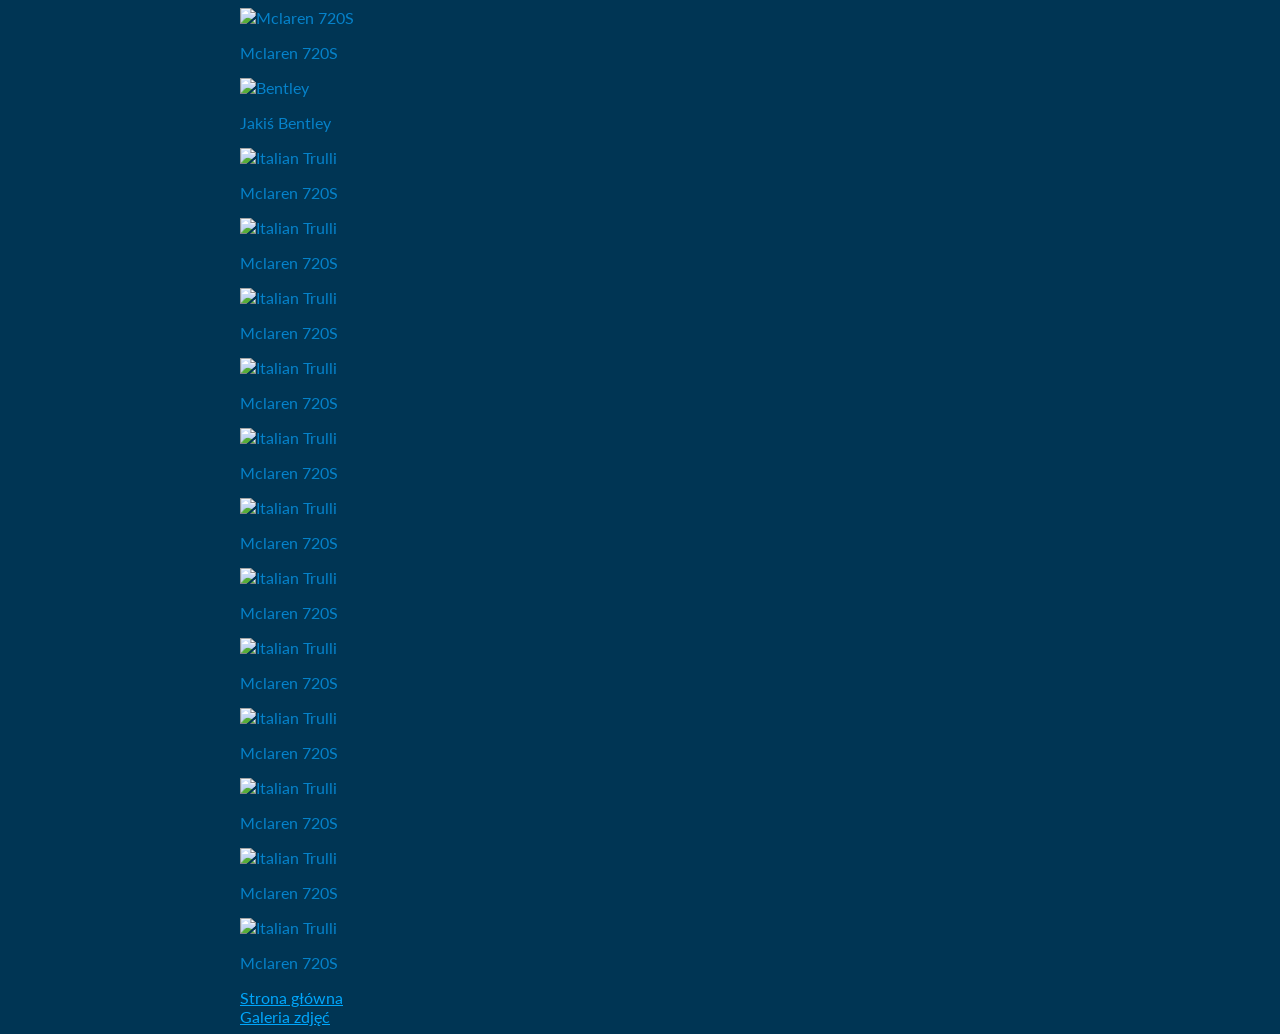
==== gallery.html @ 93f7c966 "Create gallery.html" ====
<!DOCTYPE html>
<html>
  <head>
    <meta charset="utf-8">
    <meta name="viewport" content="width=device-width, initial-scale=1.0">  <!--Ta Linijka odpowiada za odpowiednie skalowanie na telefonach-->
    <link rel="stylesheet" href="style.css">                                <!--Deklaracja pliku ze stylami strony-->
    <link rel="preconnect" href="https://fonts.googleapis.com">   <!--Rozpoczęcie połączenia z serwerami Google w celu pobrania czcionki-->
    <link rel="preconnect" href="https://fonts.gstatic.com" crossorigin>
    <link href="https://fonts.googleapis.com/css2?family=Lato:ital,wght@0,100;0,300;0,400;0,700;0,900;1,100;1,300;1,400;1,700;1,900&display=swap" rel="stylesheet">
    <title>Nasza Strona</title>                                            <!-- Tytuł strony wyświetlany na karcie przeglądarki -->
  </head>

  <body>
    <div class="all">

         <div class="main">
            <img class="pic" src="1.jpg" width="1000" alt="Mclaren 720S">
            <p class="img">Mclaren 720S</p>
            <img class="pic" src="2.jpg" width="1000" alt="Bentley">
            <p class="img">Jakiś Bentley</p>
            <img class="pic" src="3.jpg" width="1000" alt="Italian Trulli">
            <p class="img">Mclaren 720S</p>
            <img class="pic" src="4.jpg" width="1000" alt="Italian Trulli">
            <p class="img">Mclaren 720S</p>
            <img class="pic" src="5.jpg" width="1000" alt="Italian Trulli">
            <p class="img">Mclaren 720S</p>
            <img class="pic" src="6.jpg" width="1000" alt="Italian Trulli">
            <p class="img">Mclaren 720S</p>
            <img class="pic" src="7.jpg" width="1000" alt="Italian Trulli">
            <p class="img">Mclaren 720S</p>
            <img class="pic" src="8.jpg" width="1000" alt="Italian Trulli">
            <p class="img">Mclaren 720S</p>
            <img class="pic" src="9.jpg" width="1000" alt="Italian Trulli">
            <p class="img">Mclaren 720S</p>
            <img class="pic" src="10.jpg" width="1000" alt="Italian Trulli">
            <p class="img">Mclaren 720S</p>
            <img class="pic" src="11.jpg" width="1000" alt="Italian Trulli">
            <p class="img">Mclaren 720S</p>
            <img class="pic" src="12.jpg" width="1000" alt="Italian Trulli">
            <p class="img">Mclaren 720S</p>
            <img class="pic" src="13.jpg" width="1000" alt="Italian Trulli">
            <p class="img">Mclaren 720S</p>
            <img class="pic" src="14.jpg" width="1000" alt="Italian Trulli">
            <p class="img">Mclaren 720S</p>
            

         </div>

        <div class="side">
        <a href="index.html">Strona główna</a>
        <br>
        <a href="gallery.html">Galeria zdjęć</a>
        </div>    


    </div>

  </body>
---- style.css ----
html {
  font-family:              Lato;
  background-color:         #003554;
  color:                    #0582ca;
}

hr.start {
  border:                   2px solid #051923;
}

details
{
    border:                 2px solid #006494;
    border-radius:          10px;
}



div.all {
  width:                    800px;
  margin:                   auto;
}

table.img{
  width:                    800px;
  border:                   2px solid #006494;
  border-radius:            10px;
  height:                   auto;
}

td.pic {
  align-items:              center;
}

td.in, th.in {
  border-bottom: 1px solid #0582ca;
  border-left: 1px solid #0582ca;
}




p {
  color:                    #0582ca;
}

a {
  color:                    #00a6fb;
  text-decoration-style:    solid;
}

u {
  text-decoration-line:     underline;
  text-decoration-style:    wavy;
}

img.pic {
  width:                    290px;
  margin-bottom:            0px;
  margin-top:               0px;
}

h1 {
  margin-bottom:            5px;
}
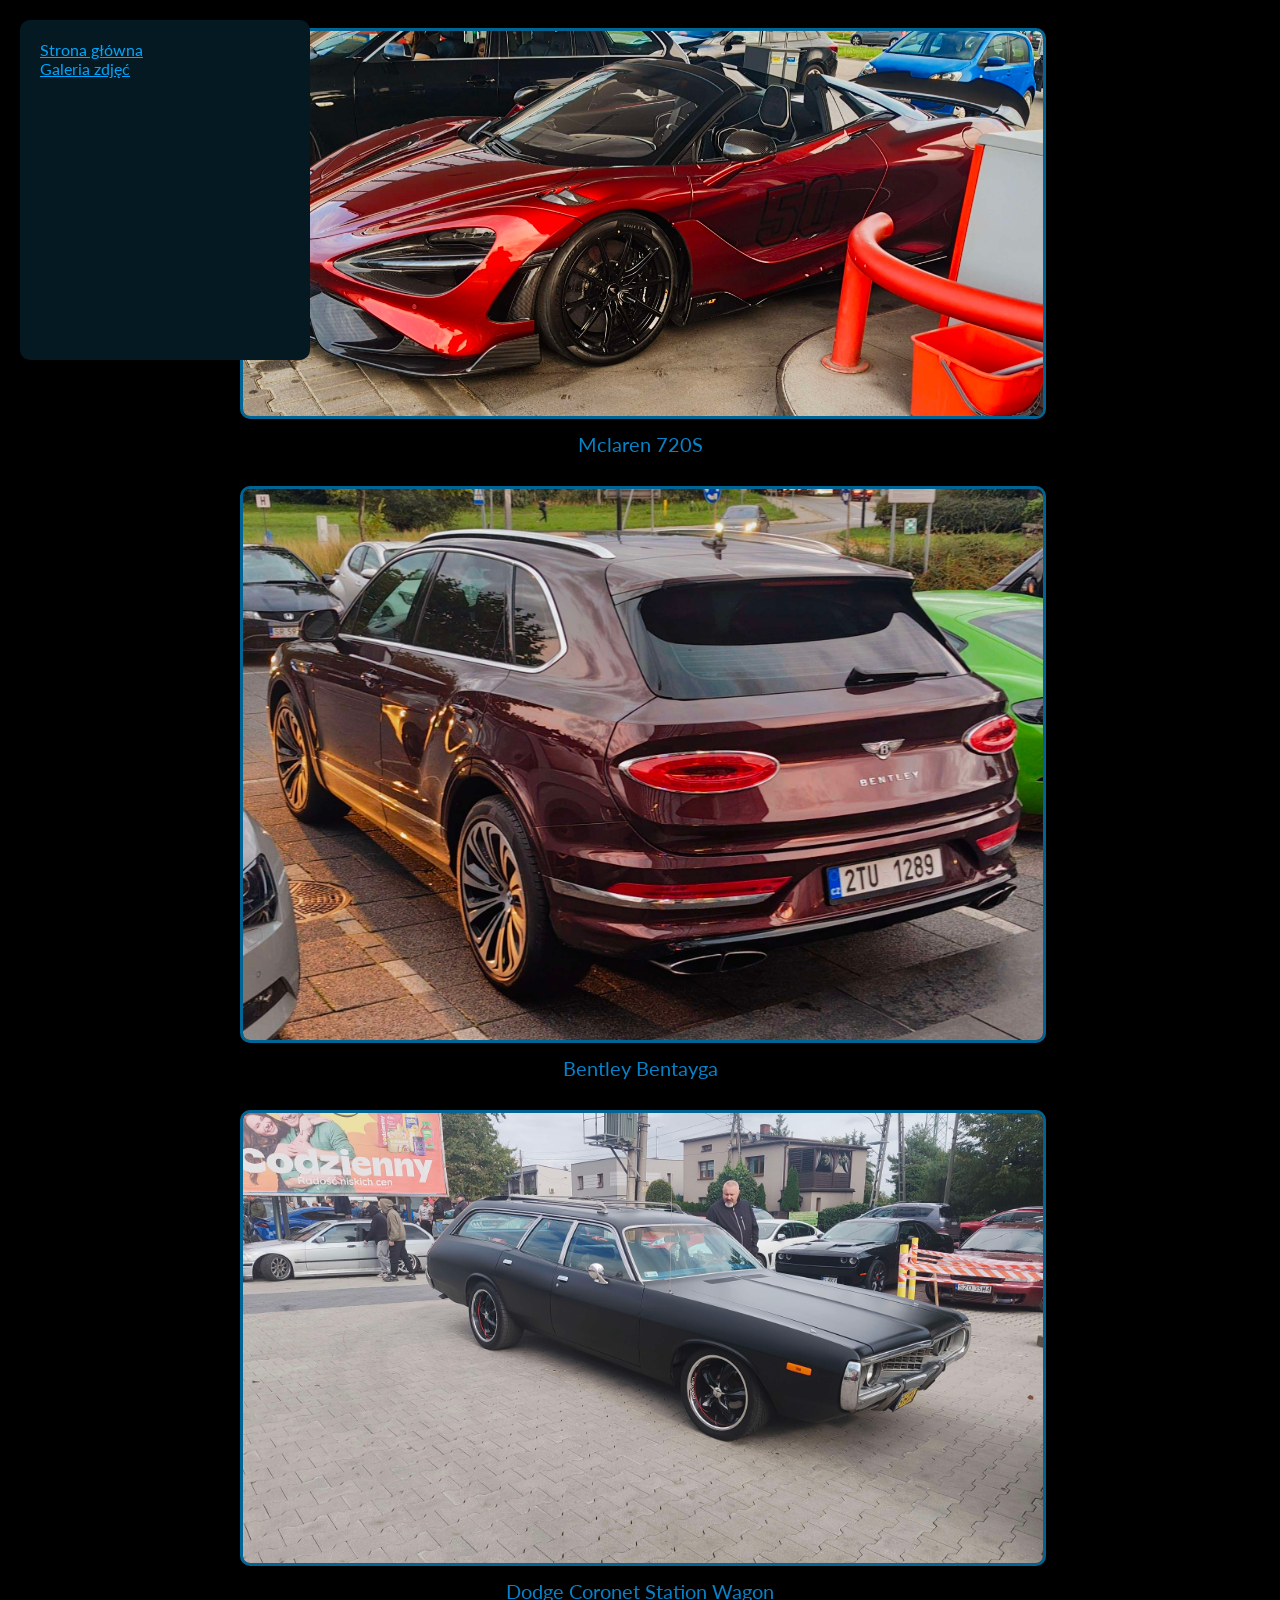
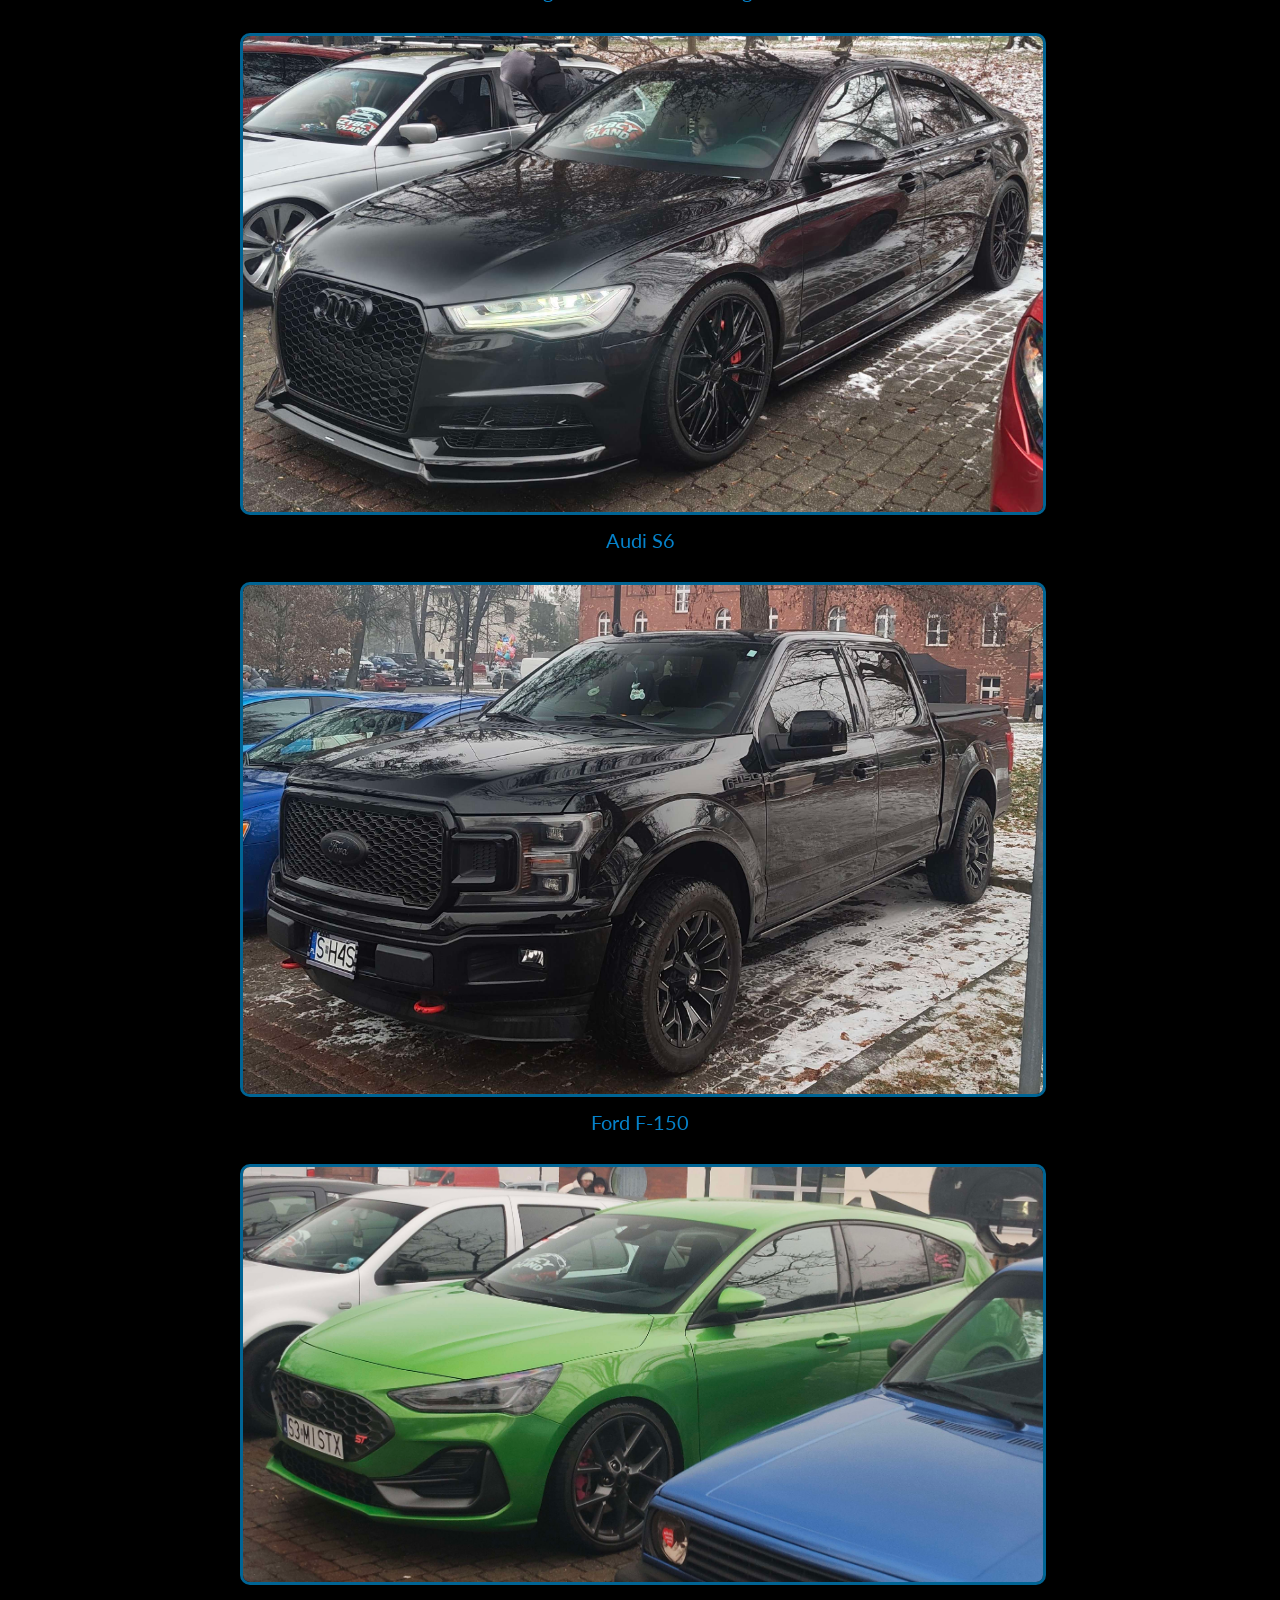
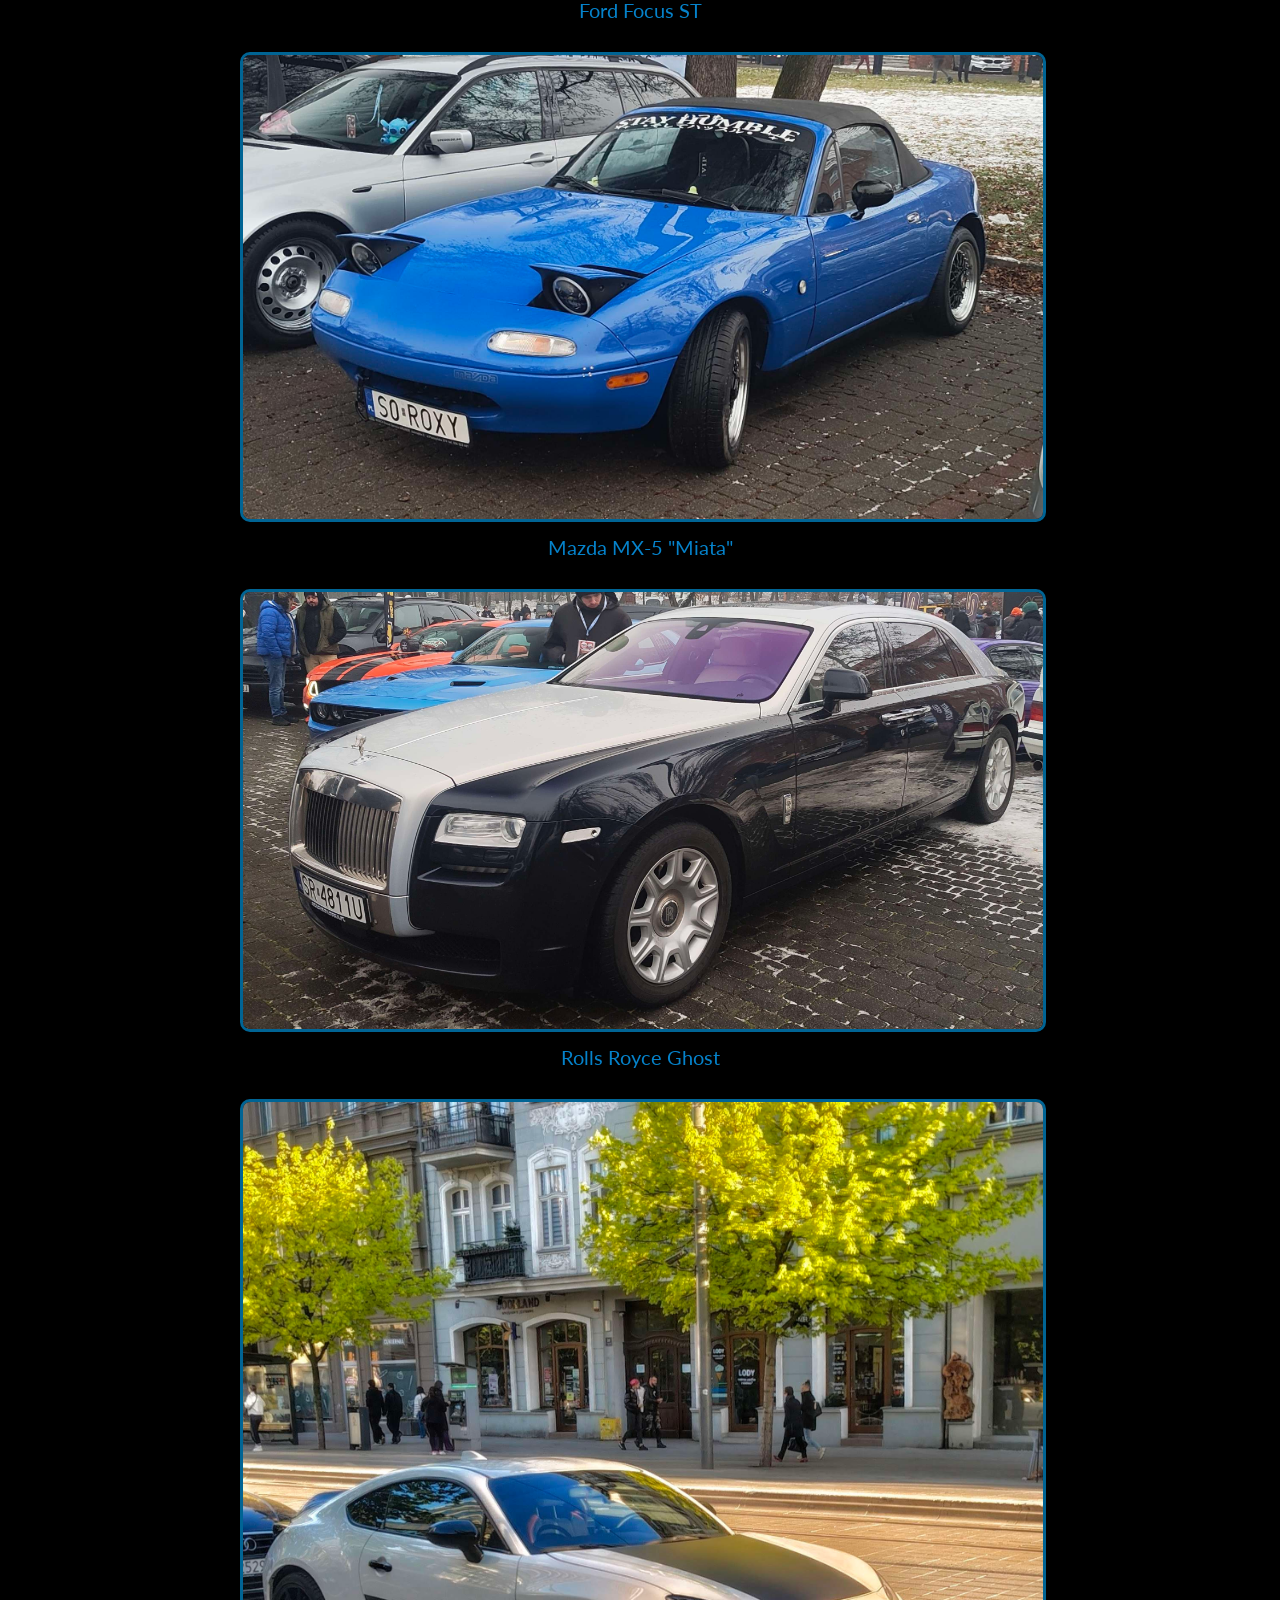
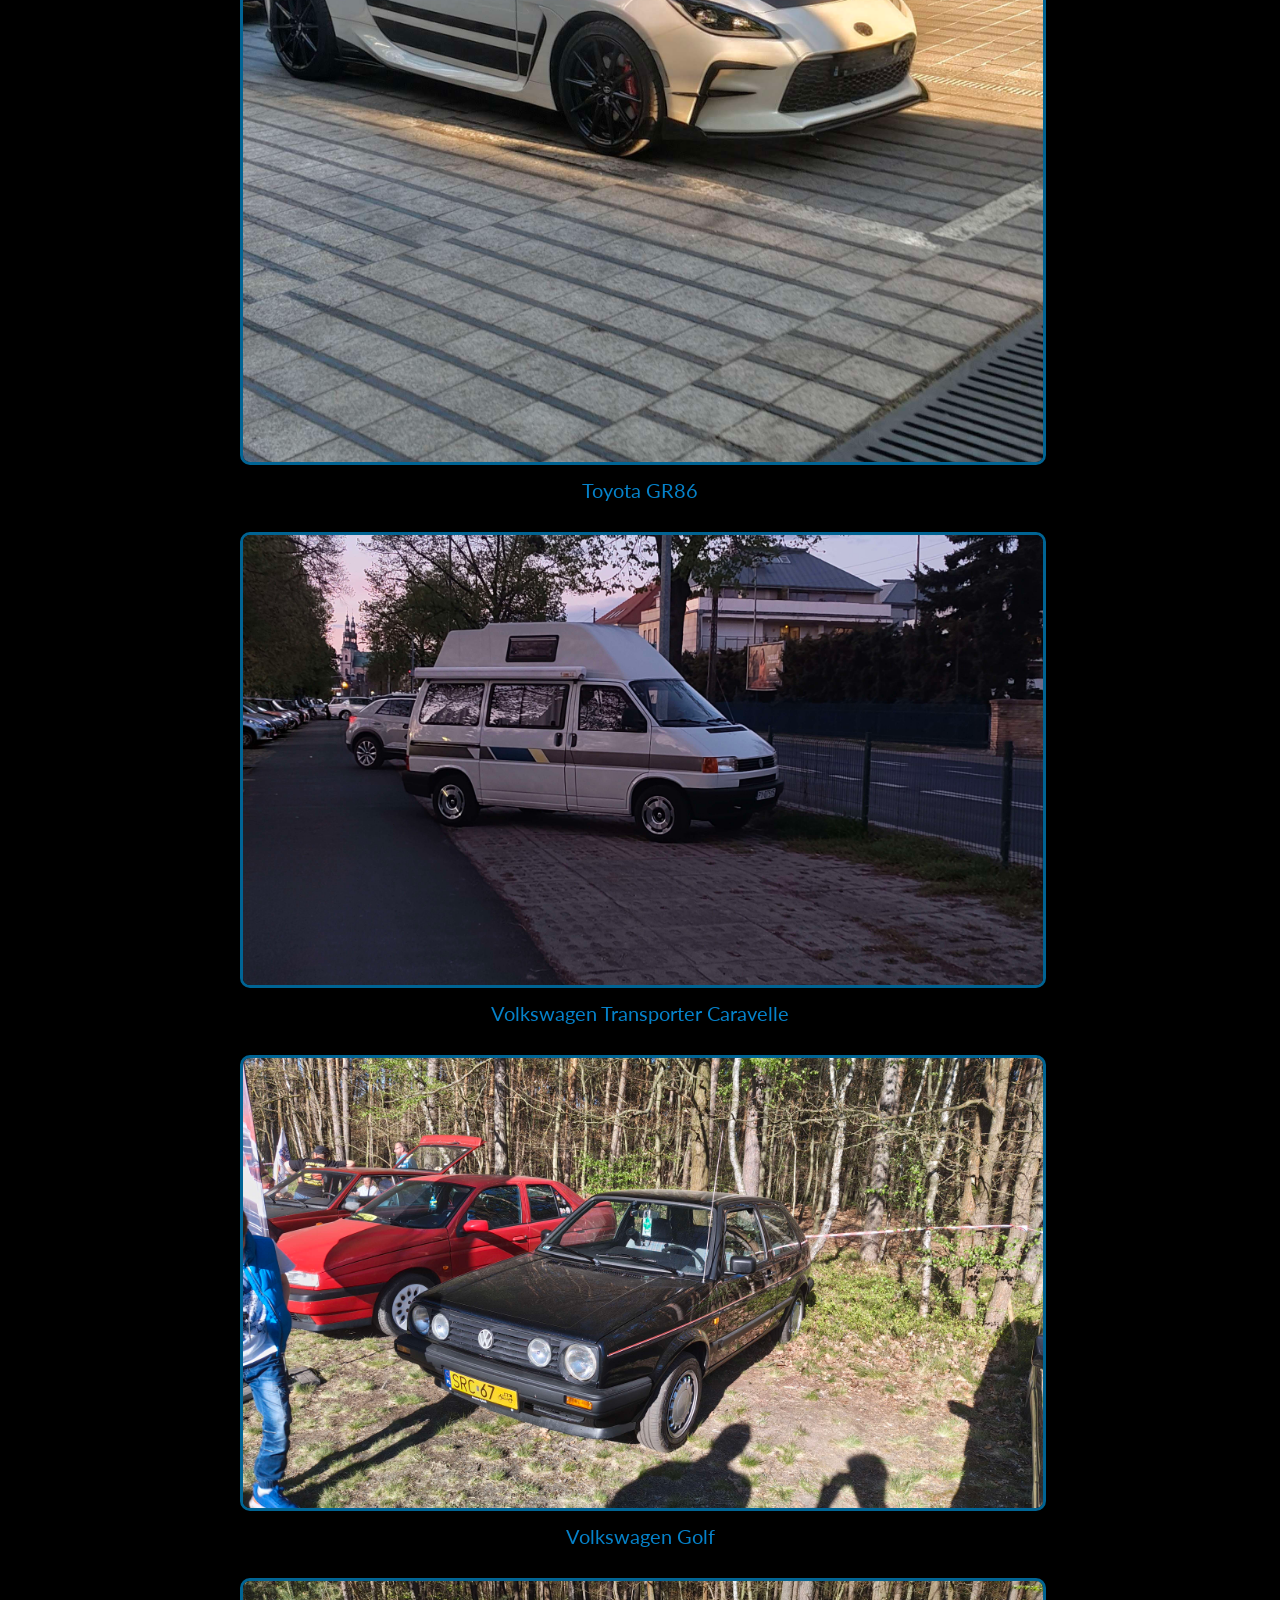
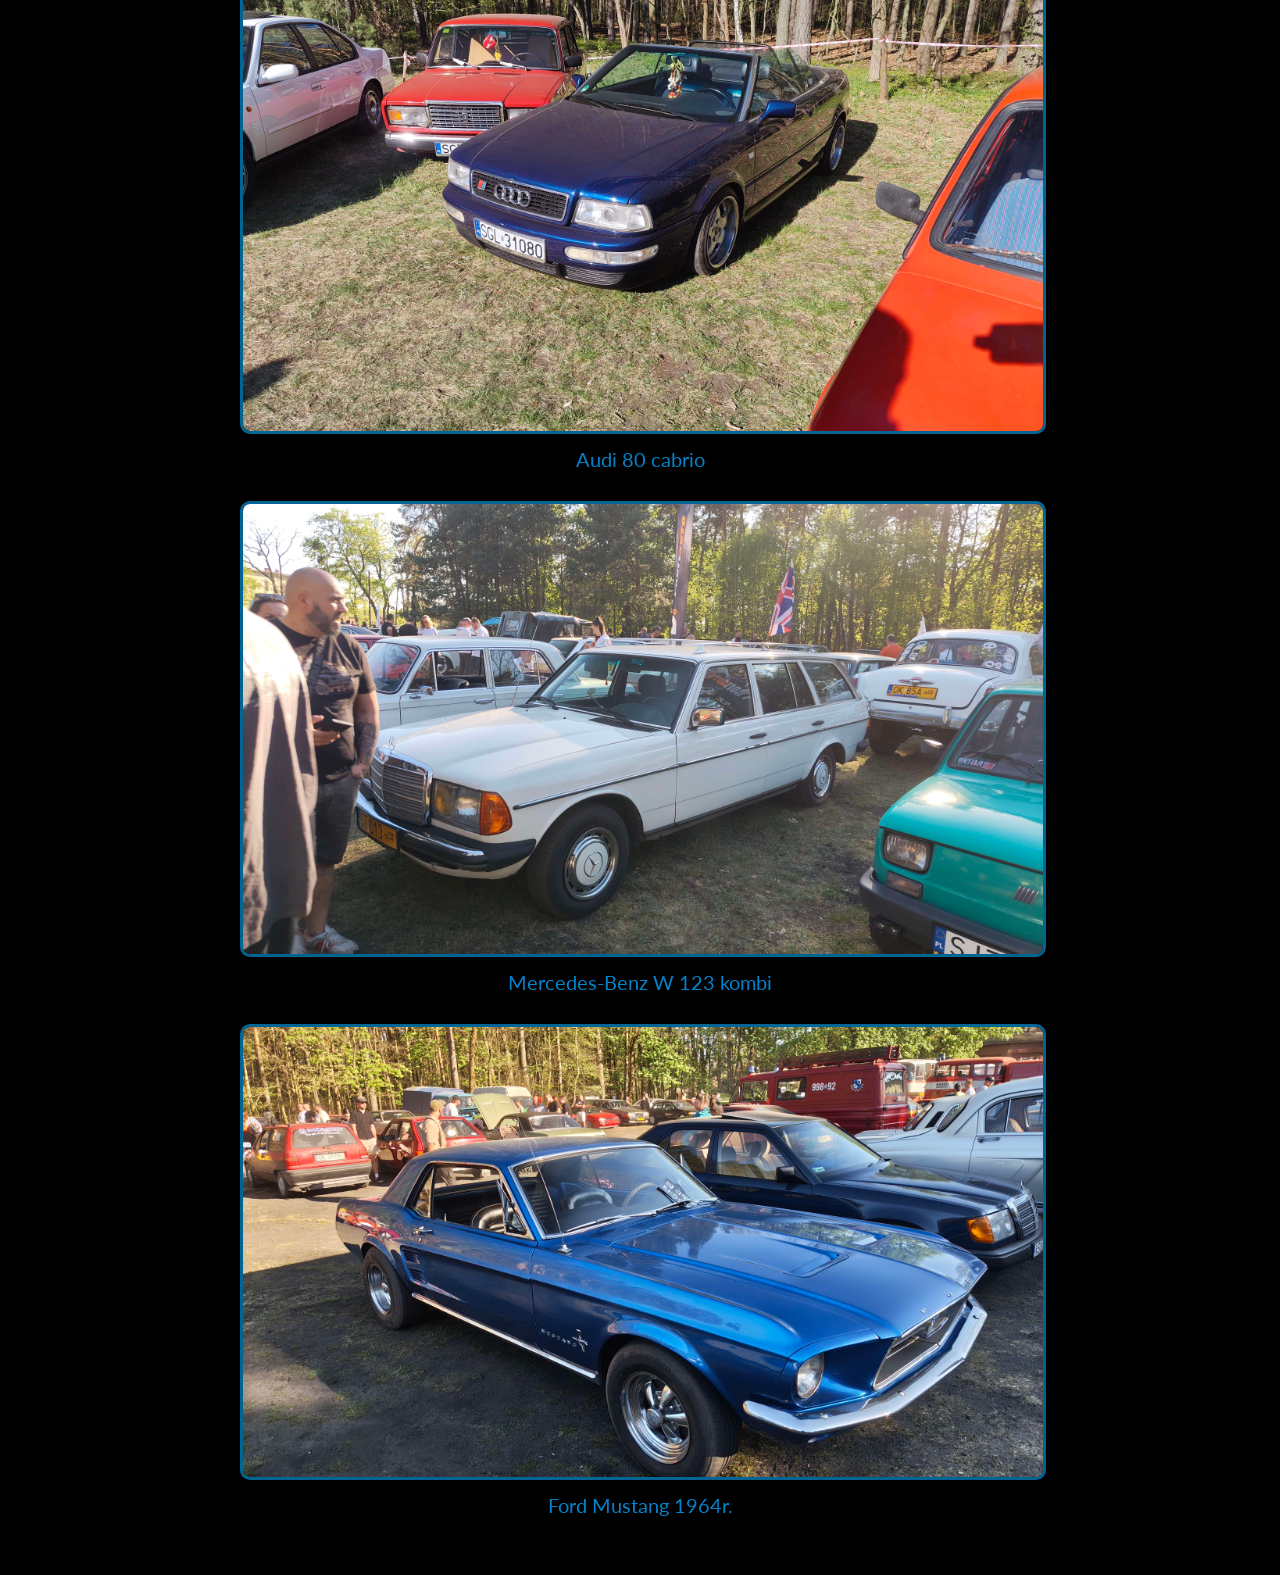
==== commit 2701dc62: "Update gallery.html" ====
--- a/gallery.html
+++ b/gallery.html
@@ -17,31 +17,31 @@
             <img class="pic" src="1.jpg" width="1000" alt="Mclaren 720S">
             <p class="img">Mclaren 720S</p>
             <img class="pic" src="2.jpg" width="1000" alt="Bentley">
-            <p class="img">Jakiś Bentley</p>
+            <p class="img">Bentley Bentayga</p>
             <img class="pic" src="3.jpg" width="1000" alt="Italian Trulli">
-            <p class="img">Mclaren 720S</p>
+            <p class="img">Dodge Coronet Station Wagon</p>
             <img class="pic" src="4.jpg" width="1000" alt="Italian Trulli">
-            <p class="img">Mclaren 720S</p>
+            <p class="img">Audi S6</p>
             <img class="pic" src="5.jpg" width="1000" alt="Italian Trulli">
-            <p class="img">Mclaren 720S</p>
+            <p class="img">Ford F-150</p>
             <img class="pic" src="6.jpg" width="1000" alt="Italian Trulli">
-            <p class="img">Mclaren 720S</p>
+            <p class="img">Ford Focus ST</p>
             <img class="pic" src="7.jpg" width="1000" alt="Italian Trulli">
-            <p class="img">Mclaren 720S</p>
+            <p class="img">Mazda MX-5 "Miata"</p>
             <img class="pic" src="8.jpg" width="1000" alt="Italian Trulli">
-            <p class="img">Mclaren 720S</p>
+            <p class="img">Rolls Royce Ghost</p>
             <img class="pic" src="9.jpg" width="1000" alt="Italian Trulli">
-            <p class="img">Mclaren 720S</p>
+            <p class="img">Toyota GR86</p>
             <img class="pic" src="10.jpg" width="1000" alt="Italian Trulli">
-            <p class="img">Mclaren 720S</p>
+            <p class="img">Volkswagen Transporter Caravelle</p>
             <img class="pic" src="11.jpg" width="1000" alt="Italian Trulli">
-            <p class="img">Mclaren 720S</p>
+            <p class="img">Volkswagen Golf</p>
             <img class="pic" src="12.jpg" width="1000" alt="Italian Trulli">
-            <p class="img">Mclaren 720S</p>
+            <p class="img">Audi 80 cabrio</p>
             <img class="pic" src="13.jpg" width="1000" alt="Italian Trulli">
-            <p class="img">Mclaren 720S</p>
+            <p class="img">Mercedes-Benz W 123 kombi</p>
             <img class="pic" src="14.jpg" width="1000" alt="Italian Trulli">
-            <p class="img">Mclaren 720S</p>
+            <p class="img">Ford Mustang 1964r.</p>
             
 
          </div>
--- a/style.css
+++ b/style.css
@@ -1,6 +1,6 @@
 html {
   font-family:              Lato;
-  background-color:         #003554;
+  background-color:         #000000;
   color:                    #0582ca;
 }
 
@@ -14,11 +14,31 @@
     border-radius:          10px;
 }
 
+div.all {
+    display: flex;
+    justify-content: center;
+    align-items: flex-start;
+    gap: 10px;
+    padding: px;
+}
 
+div.main{
+    width: 800px;
+    margin:  auto;
+    background: #000000;
+    padding: 20px;
+}
 
-div.all {
-  width:                    800px;
-  margin:                   auto;
+div.side{
+    position: fixed;
+    top: 20px;
+    left: 20px;
+    border-radius: 10px;
+    width: 250px;
+    background: #051923;
+    color: white;
+    padding: 20px;
+    min-height: 300px;
 }
 
 table.img{
@@ -42,6 +62,14 @@
 
 p {
   color:                    #0582ca;
+  
+}
+p.img {
+  color:                    #0582ca;
+  margin-top: 0px;
+  margin-bottom: 30px;
+  text-align: center;
+  font-size: 20px;
 }
 
 a {
@@ -55,8 +83,10 @@
 }
 
 img.pic {
-  width:                    290px;
-  margin-bottom:            0px;
+  border-radius: 10px;
+  border: solid 3px #006494;
+  width:                    800px;
+  margin-bottom:            10px;
   margin-top:               0px;
 }
 
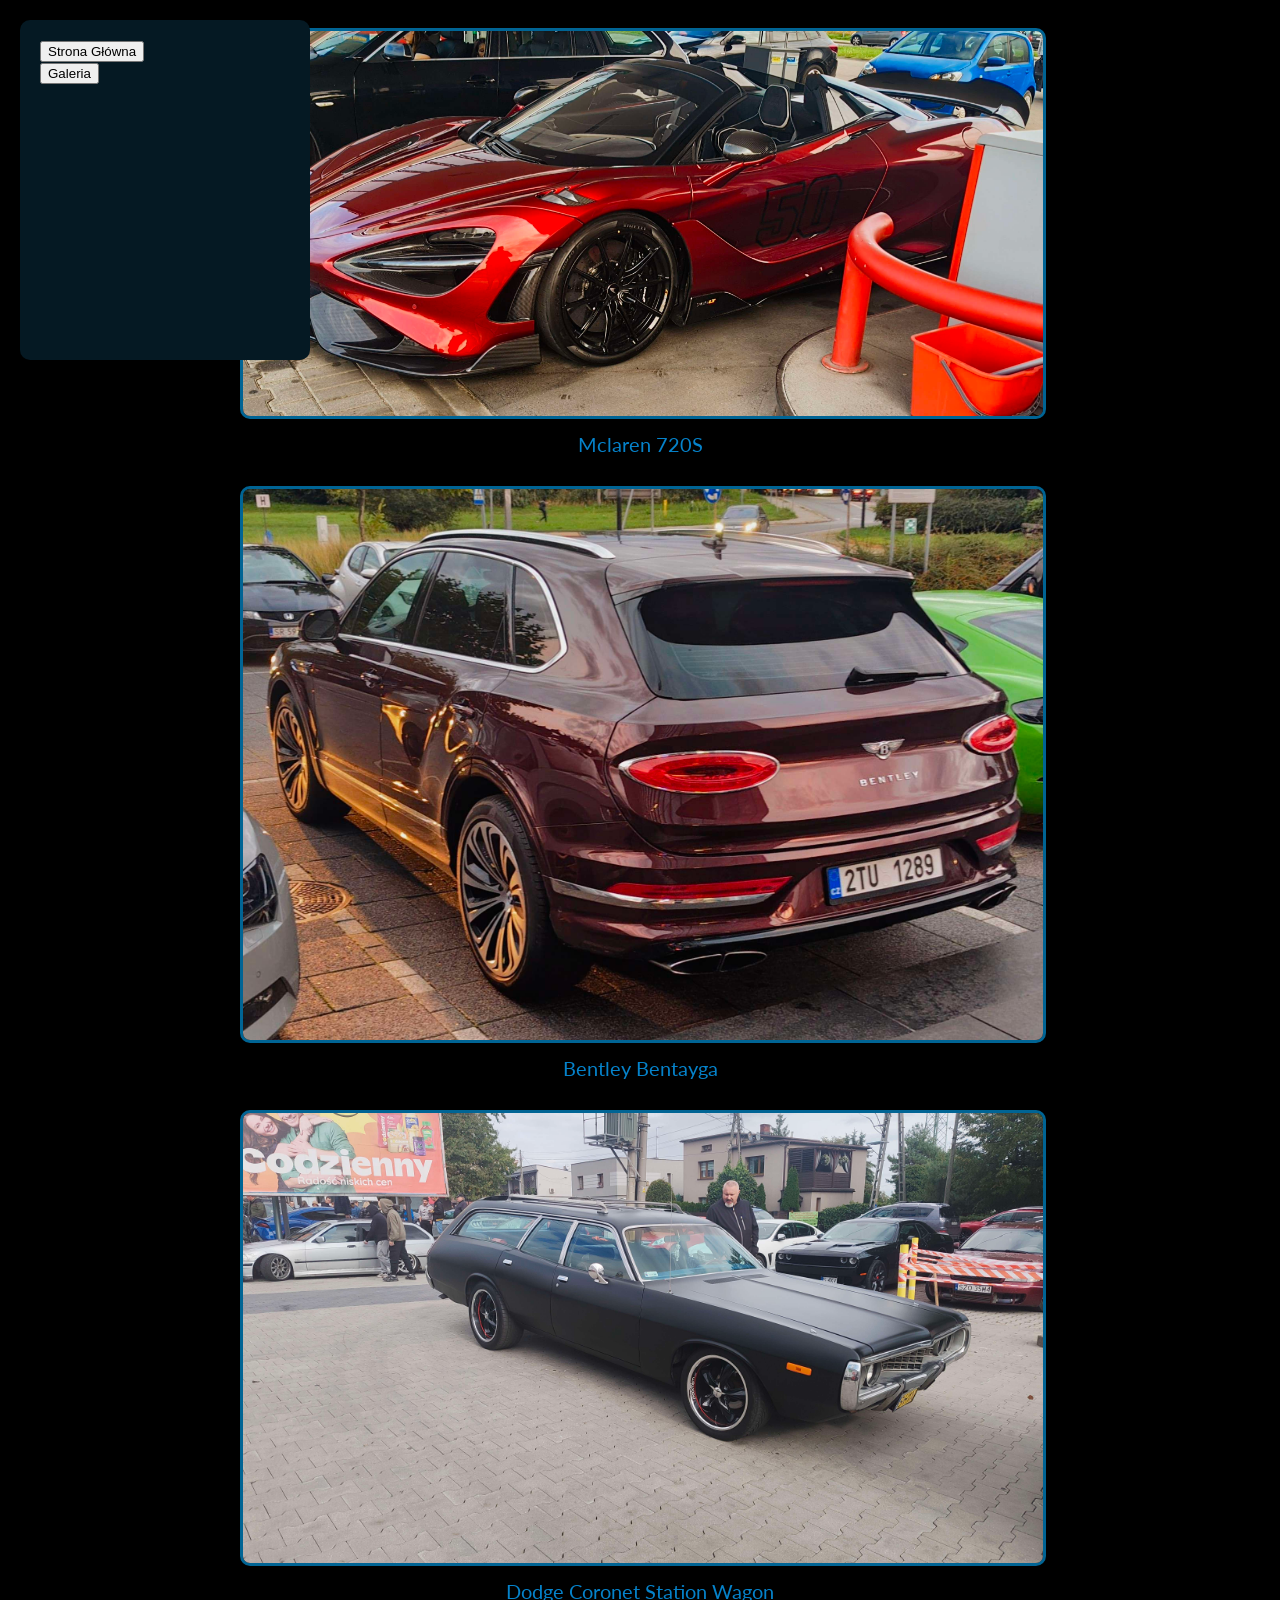
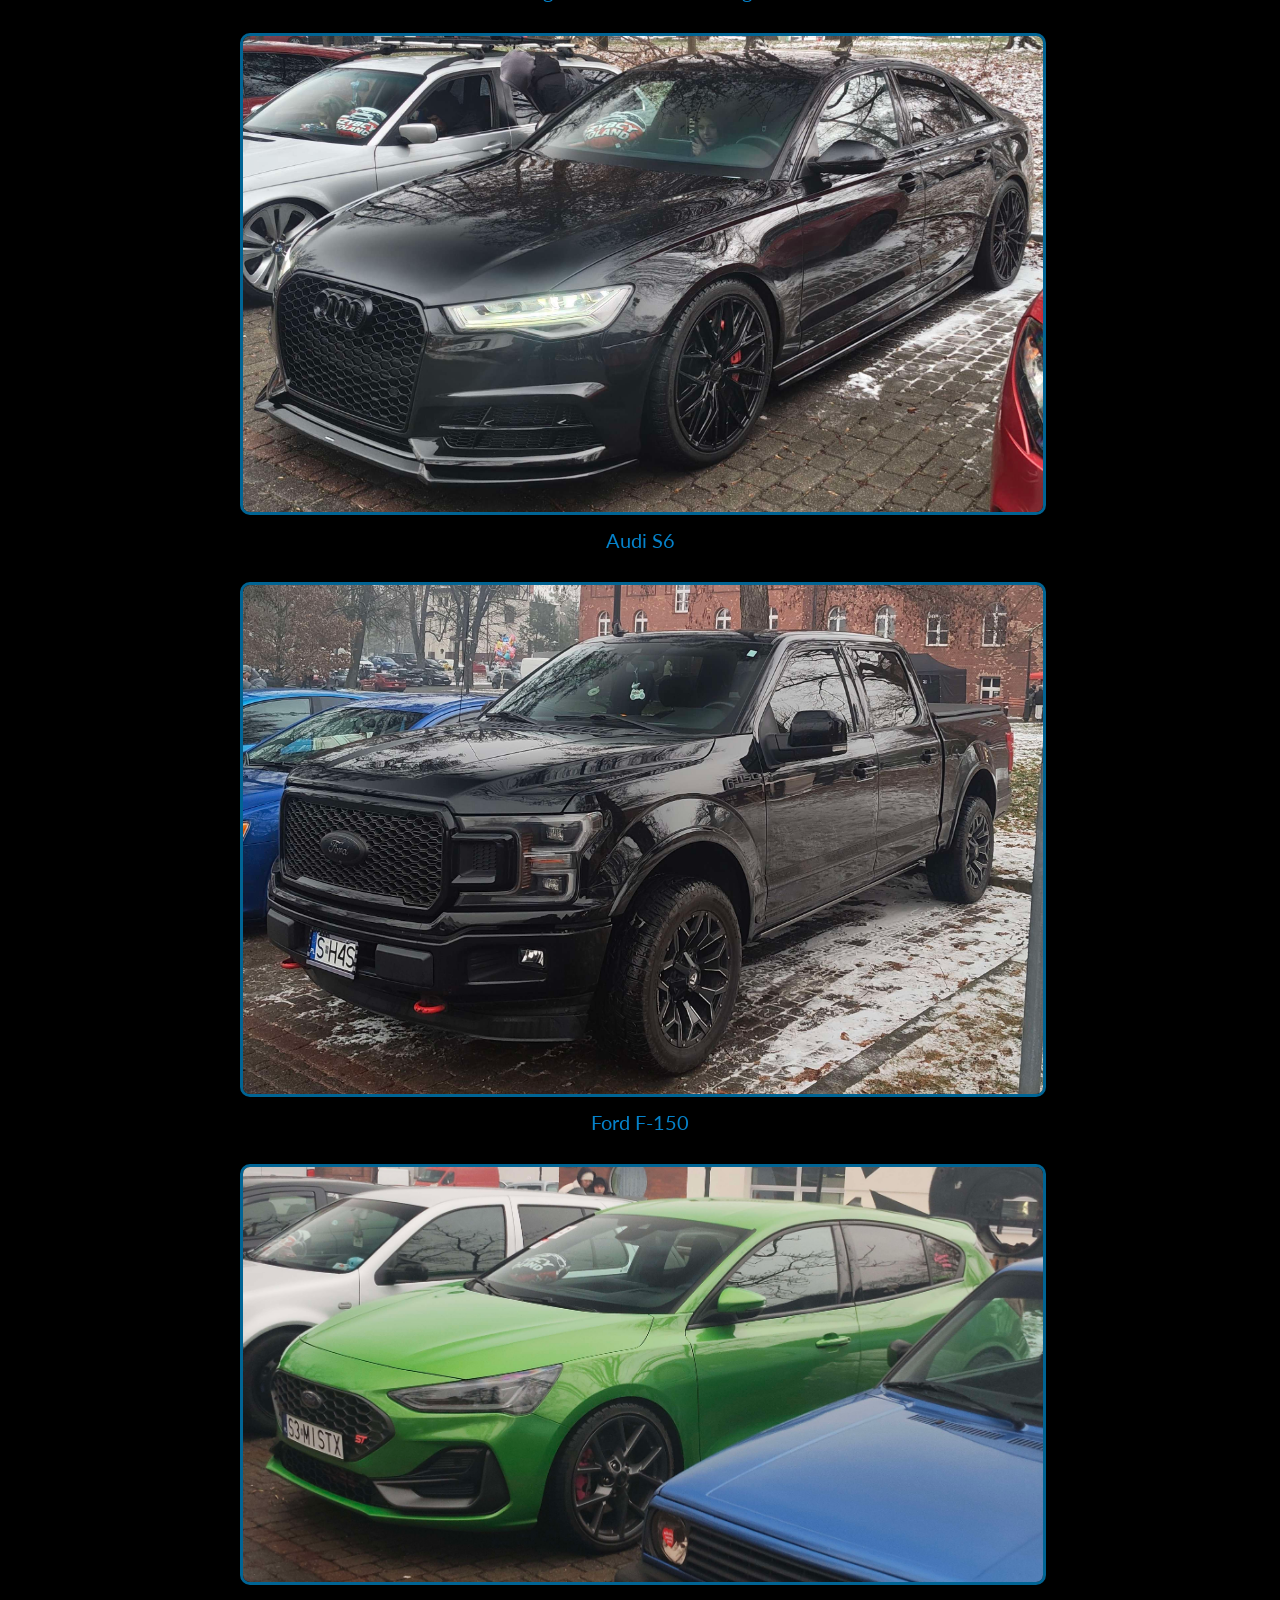
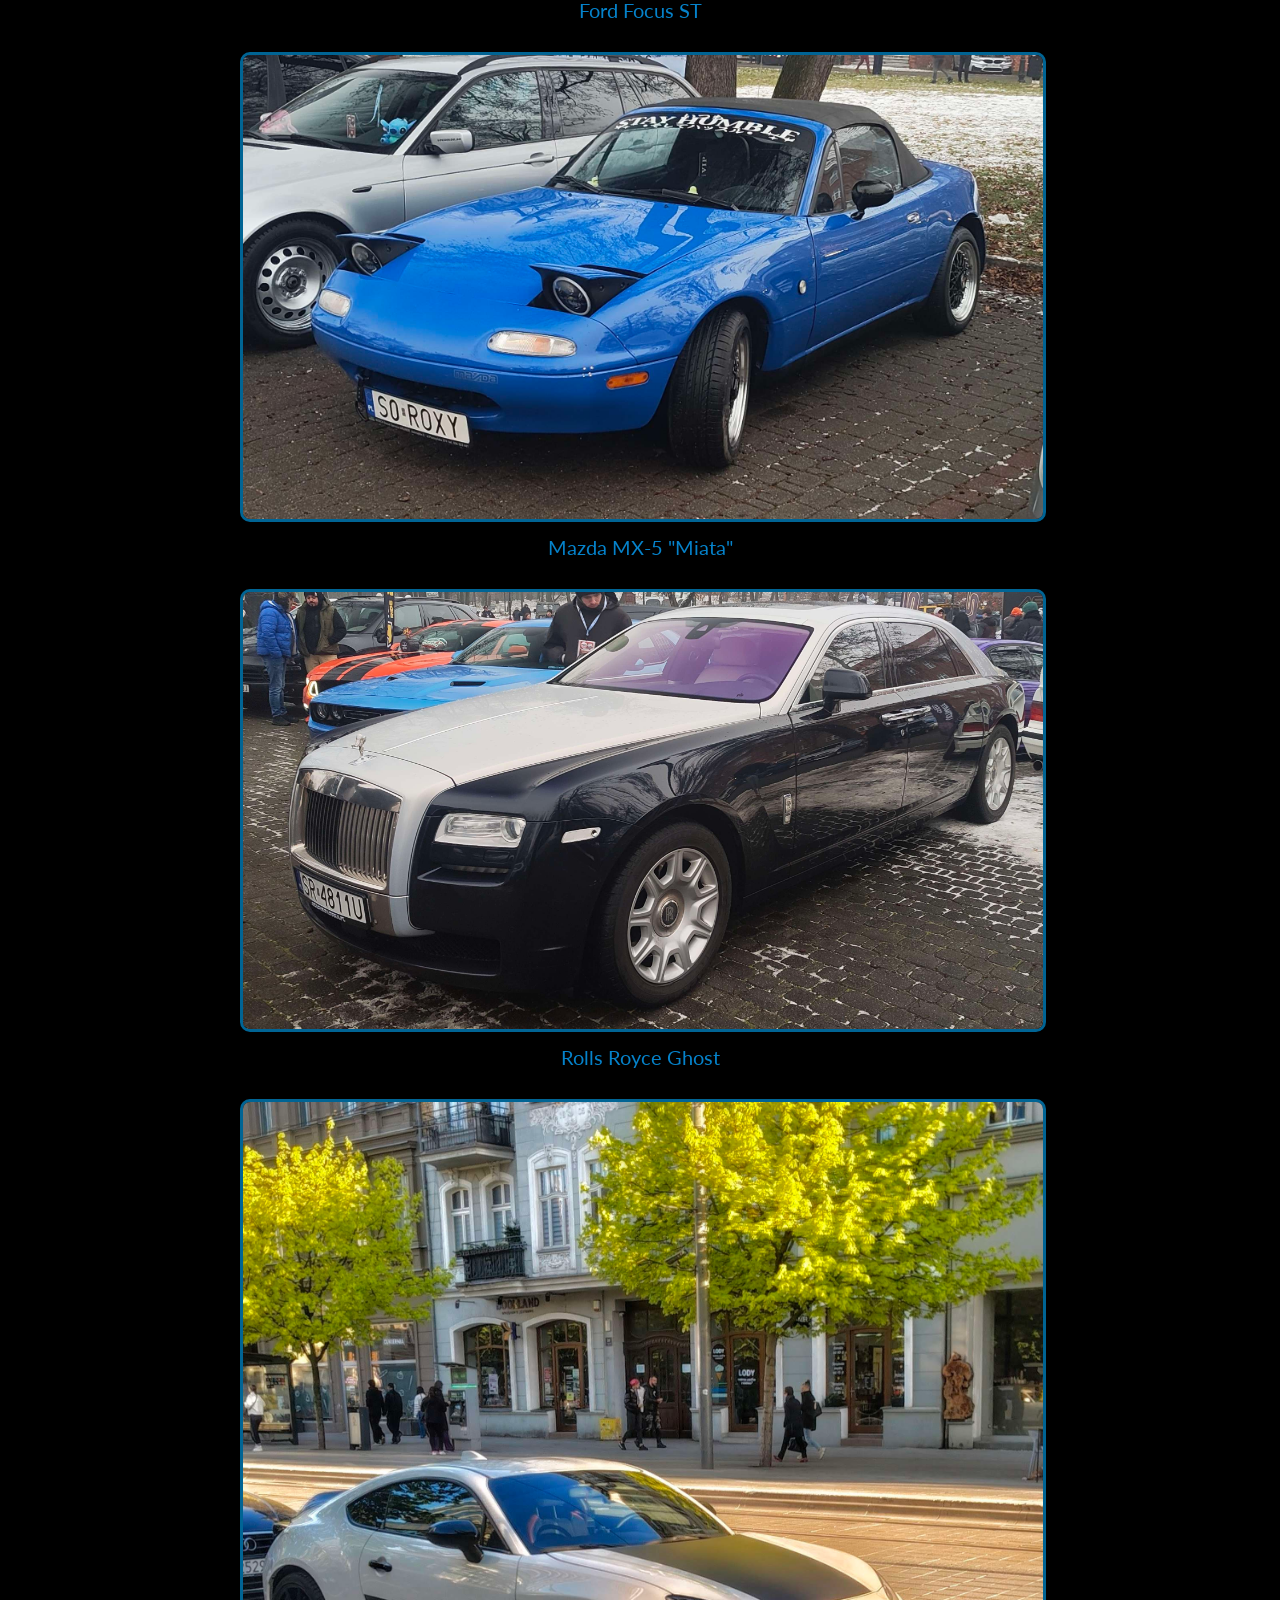
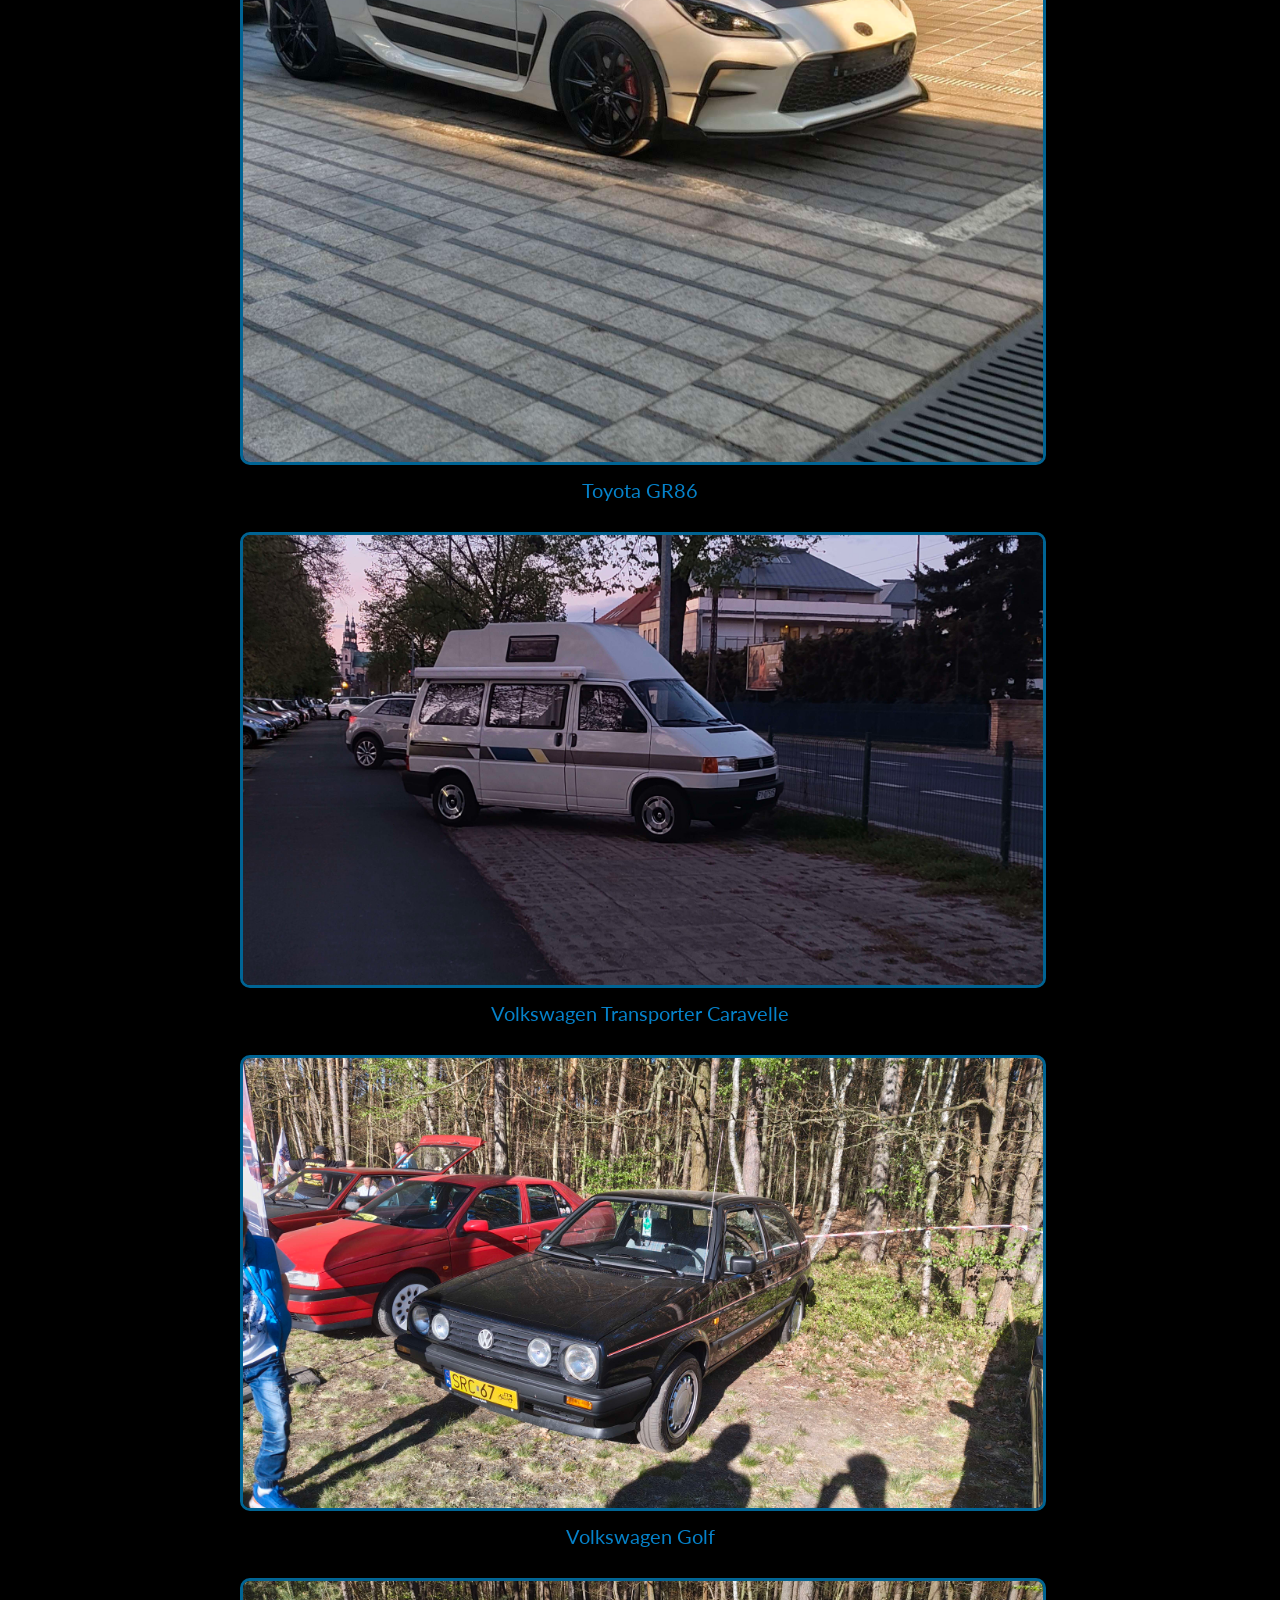
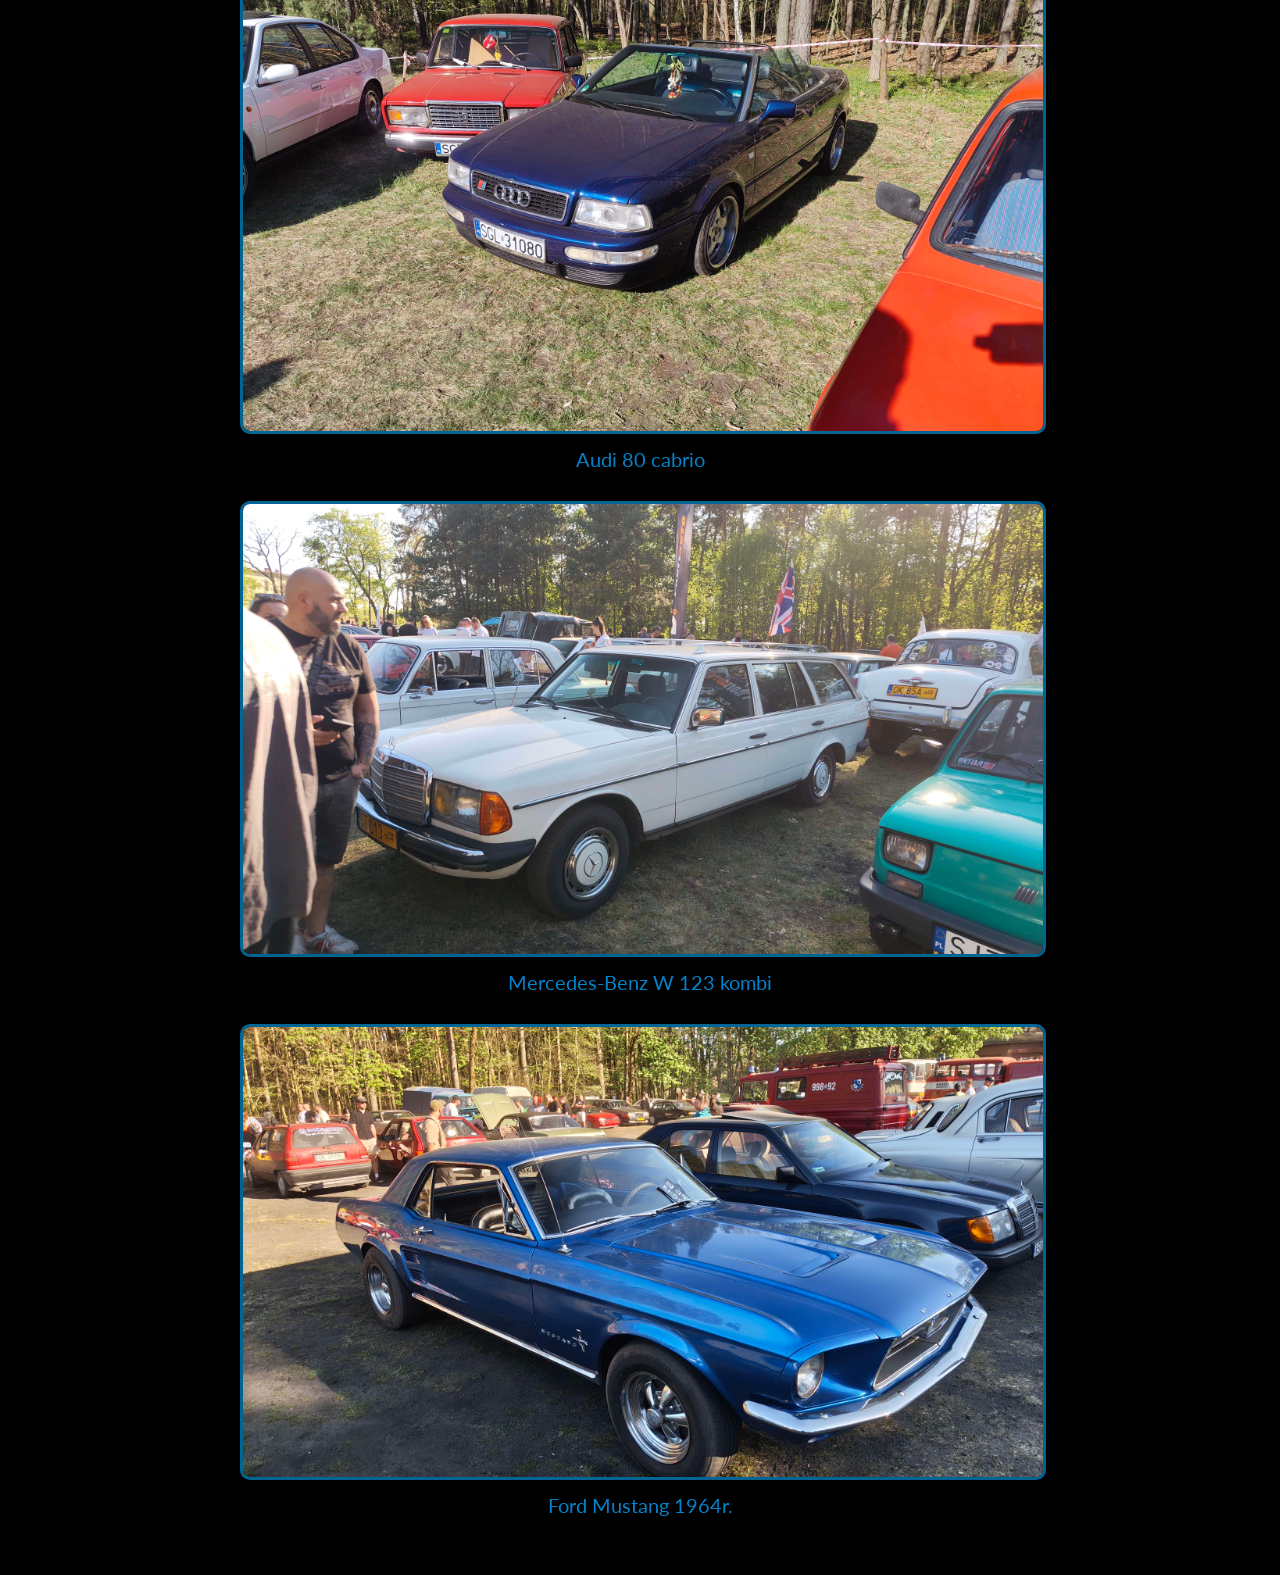
==== commit 97e8a619: "Version 2.0" ====
--- a/gallery.html
+++ b/gallery.html
@@ -1,56 +1,61 @@
 <!DOCTYPE html>
 <html>
   <head>
-    <meta charset="utf-8">
-    <meta name="viewport" content="width=device-width, initial-scale=1.0">  <!--Ta Linijka odpowiada za odpowiednie skalowanie na telefonach-->
+    <meta charset="utf-8">                                                  <!--deklaracja w jakim kodowaniu ma czytać przeglądarka-->
     <link rel="stylesheet" href="style.css">                                <!--Deklaracja pliku ze stylami strony-->
     <link rel="preconnect" href="https://fonts.googleapis.com">   <!--Rozpoczęcie połączenia z serwerami Google w celu pobrania czcionki-->
     <link rel="preconnect" href="https://fonts.gstatic.com" crossorigin>
-    <link href="https://fonts.googleapis.com/css2?family=Lato:ital,wght@0,100;0,300;0,400;0,700;0,900;1,100;1,300;1,400;1,700;1,900&display=swap" rel="stylesheet">
+    <link href="https://fonts.googleapis.com/css2?family=Lato:ital,wght@0,100;0,300;0,400;0,700;0,900;1,100;1,300;1,400;1,700;1,900&display=swap" 
+    rel="stylesheet">                                                      <!--link do czcionki zastosowanej na stronie-->
     <title>Nasza Strona</title>                                            <!-- Tytuł strony wyświetlany na karcie przeglądarki -->
   </head>
 
   <body>
-    <div class="all">
+    <div class="all">                                                                                 <!--Wywołanie Stylu z Pliku .css-->
 
-         <div class="main">
-            <img class="pic" src="1.jpg" width="1000" alt="Mclaren 720S">
+         <div class="main">                                                                           <!--Wywołanie Stylu z Pliku .css-->
+            <img class="pic" src="1.jpg" alt="Mclaren 720S">
             <p class="img">Mclaren 720S</p>
-            <img class="pic" src="2.jpg" width="1000" alt="Bentley">
+            <img class="pic" src="2.jpg" alt="Bentley Bentayga">
             <p class="img">Bentley Bentayga</p>
-            <img class="pic" src="3.jpg" width="1000" alt="Italian Trulli">
+            <img class="pic" src="3.jpg" alt="Dodge Coronet Station Wagon">
             <p class="img">Dodge Coronet Station Wagon</p>
-            <img class="pic" src="4.jpg" width="1000" alt="Italian Trulli">
+            <img class="pic" src="4.jpg" alt="Audi S6">
             <p class="img">Audi S6</p>
-            <img class="pic" src="5.jpg" width="1000" alt="Italian Trulli">
+            <img class="pic" src="5.jpg" w alt="Ford F-150">
             <p class="img">Ford F-150</p>
-            <img class="pic" src="6.jpg" width="1000" alt="Italian Trulli">
+            <img class="pic" src="6.jpg" alt="Ford Focus ST">
             <p class="img">Ford Focus ST</p>
-            <img class="pic" src="7.jpg" width="1000" alt="Italian Trulli">
+            <img class="pic" src="7.jpg" alt="Mazda MX-5">
             <p class="img">Mazda MX-5 "Miata"</p>
-            <img class="pic" src="8.jpg" width="1000" alt="Italian Trulli">
+            <img class="pic" src="8.jpg" alt="Rolls Royce Ghost">
             <p class="img">Rolls Royce Ghost</p>
-            <img class="pic" src="9.jpg" width="1000" alt="Italian Trulli">
+            <img class="pic" src="9.jpg" alt="Toyota GR86">
             <p class="img">Toyota GR86</p>
-            <img class="pic" src="10.jpg" width="1000" alt="Italian Trulli">
+            <img class="pic" src="10.jpg" alt="Volkswagen Transporter Caravelle">
             <p class="img">Volkswagen Transporter Caravelle</p>
-            <img class="pic" src="11.jpg" width="1000" alt="Italian Trulli">
+            <img class="pic" src="11.jpg" alt="Volkswagen Golf">
             <p class="img">Volkswagen Golf</p>
-            <img class="pic" src="12.jpg" width="1000" alt="Italian Trulli">
+            <img class="pic" src="12.jpg" alt="Audi 80 cabrio">
             <p class="img">Audi 80 cabrio</p>
-            <img class="pic" src="13.jpg" width="1000" alt="Italian Trulli">
+            <img class="pic" src="13.jpg" alt="Mercedes-Benz W 123 kombi">
             <p class="img">Mercedes-Benz W 123 kombi</p>
-            <img class="pic" src="14.jpg" width="1000" alt="Italian Trulli">
+            <img class="pic" src="14.jpg" alt="Ford Mustang 1964r.">
             <p class="img">Ford Mustang 1964r.</p>
             
 
          </div>
 
-        <div class="side">
-        <a href="index.html">Strona główna</a>
-        <br>
-        <a href="gallery.html">Galeria zdjęć</a>
-        </div>    
+        <div class="side">                                                                            <!--Wywołanie Stylu z Pliku .css-->
+    <a href="index.html">
+    <button class="button">Strona Główna</button>                                                     <!--Przycisk z prawej strony-->
+    </a>
+    <br>
+    <a href="gallery.html">
+      <button class="button">Galeria</button>                                                         <!--Przycisk z prawej strony-->
+    </a>
+   </div>
+        
 
 
     </div>
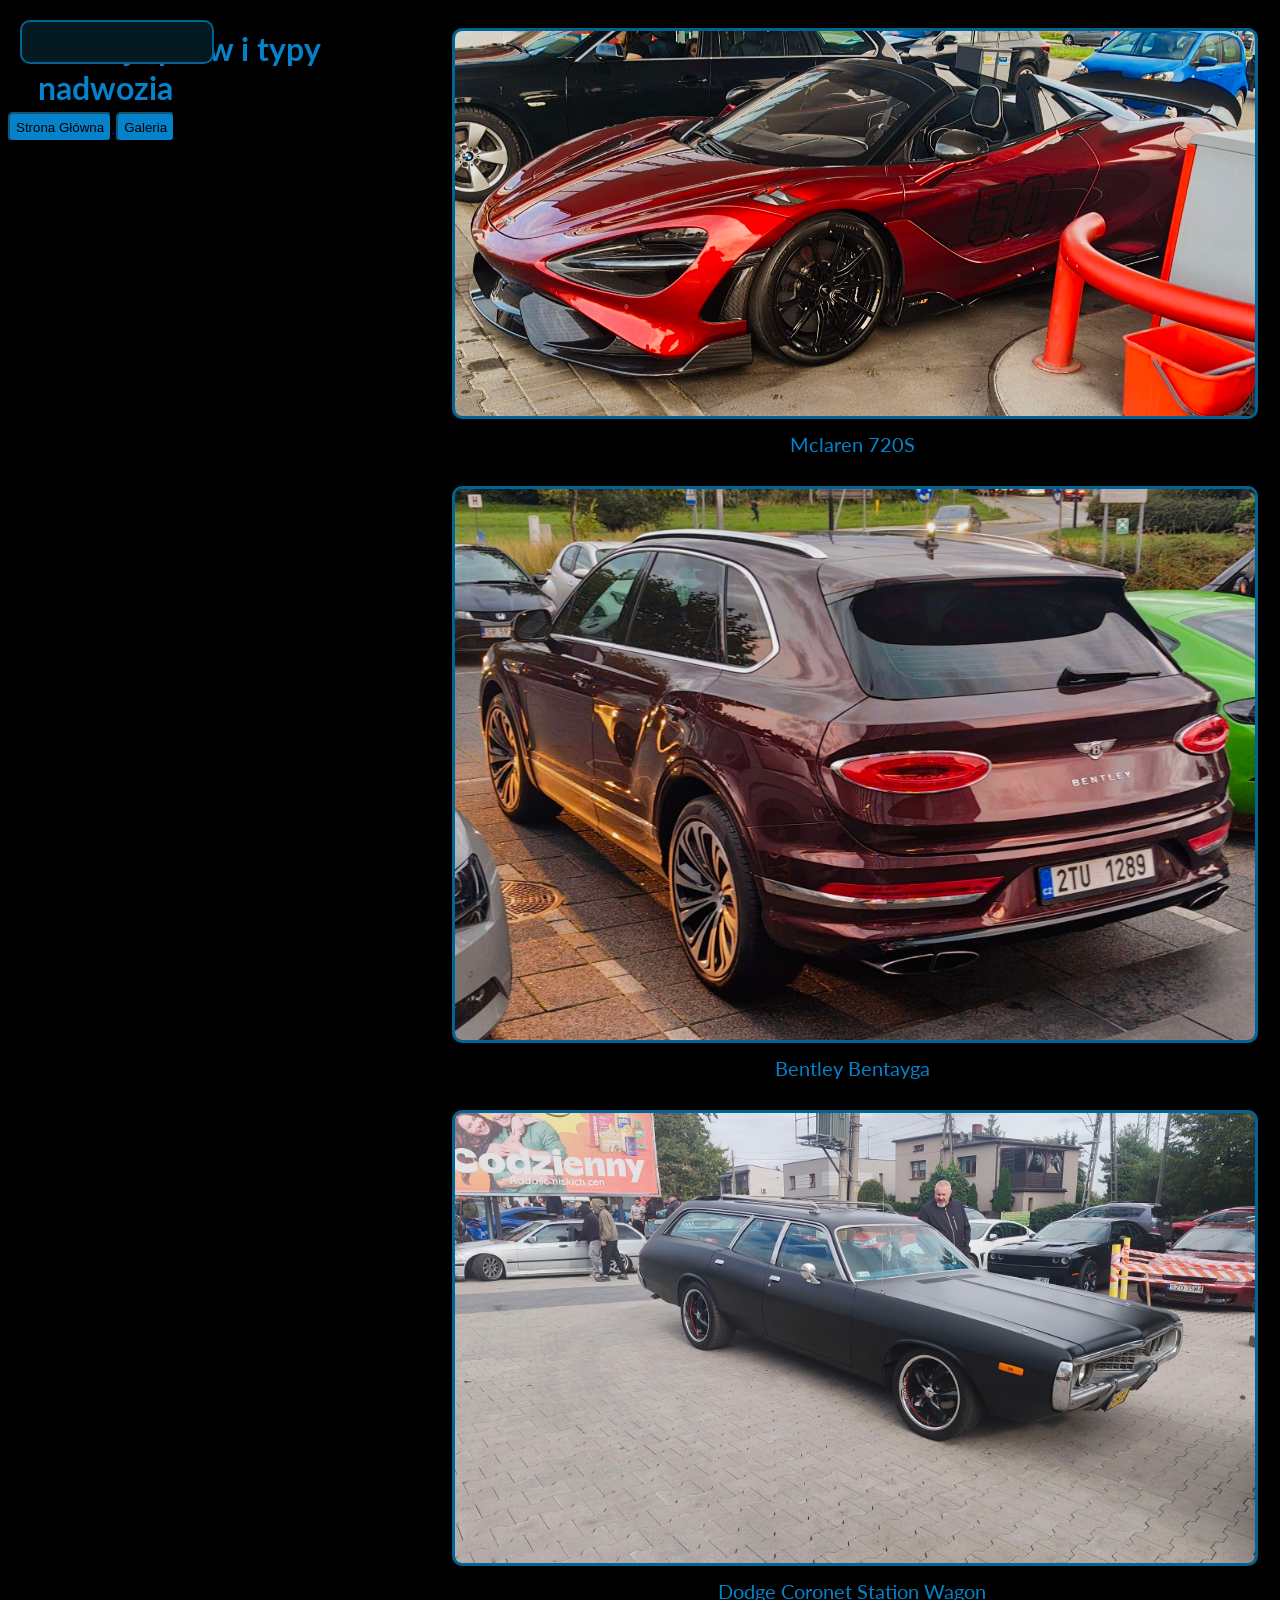
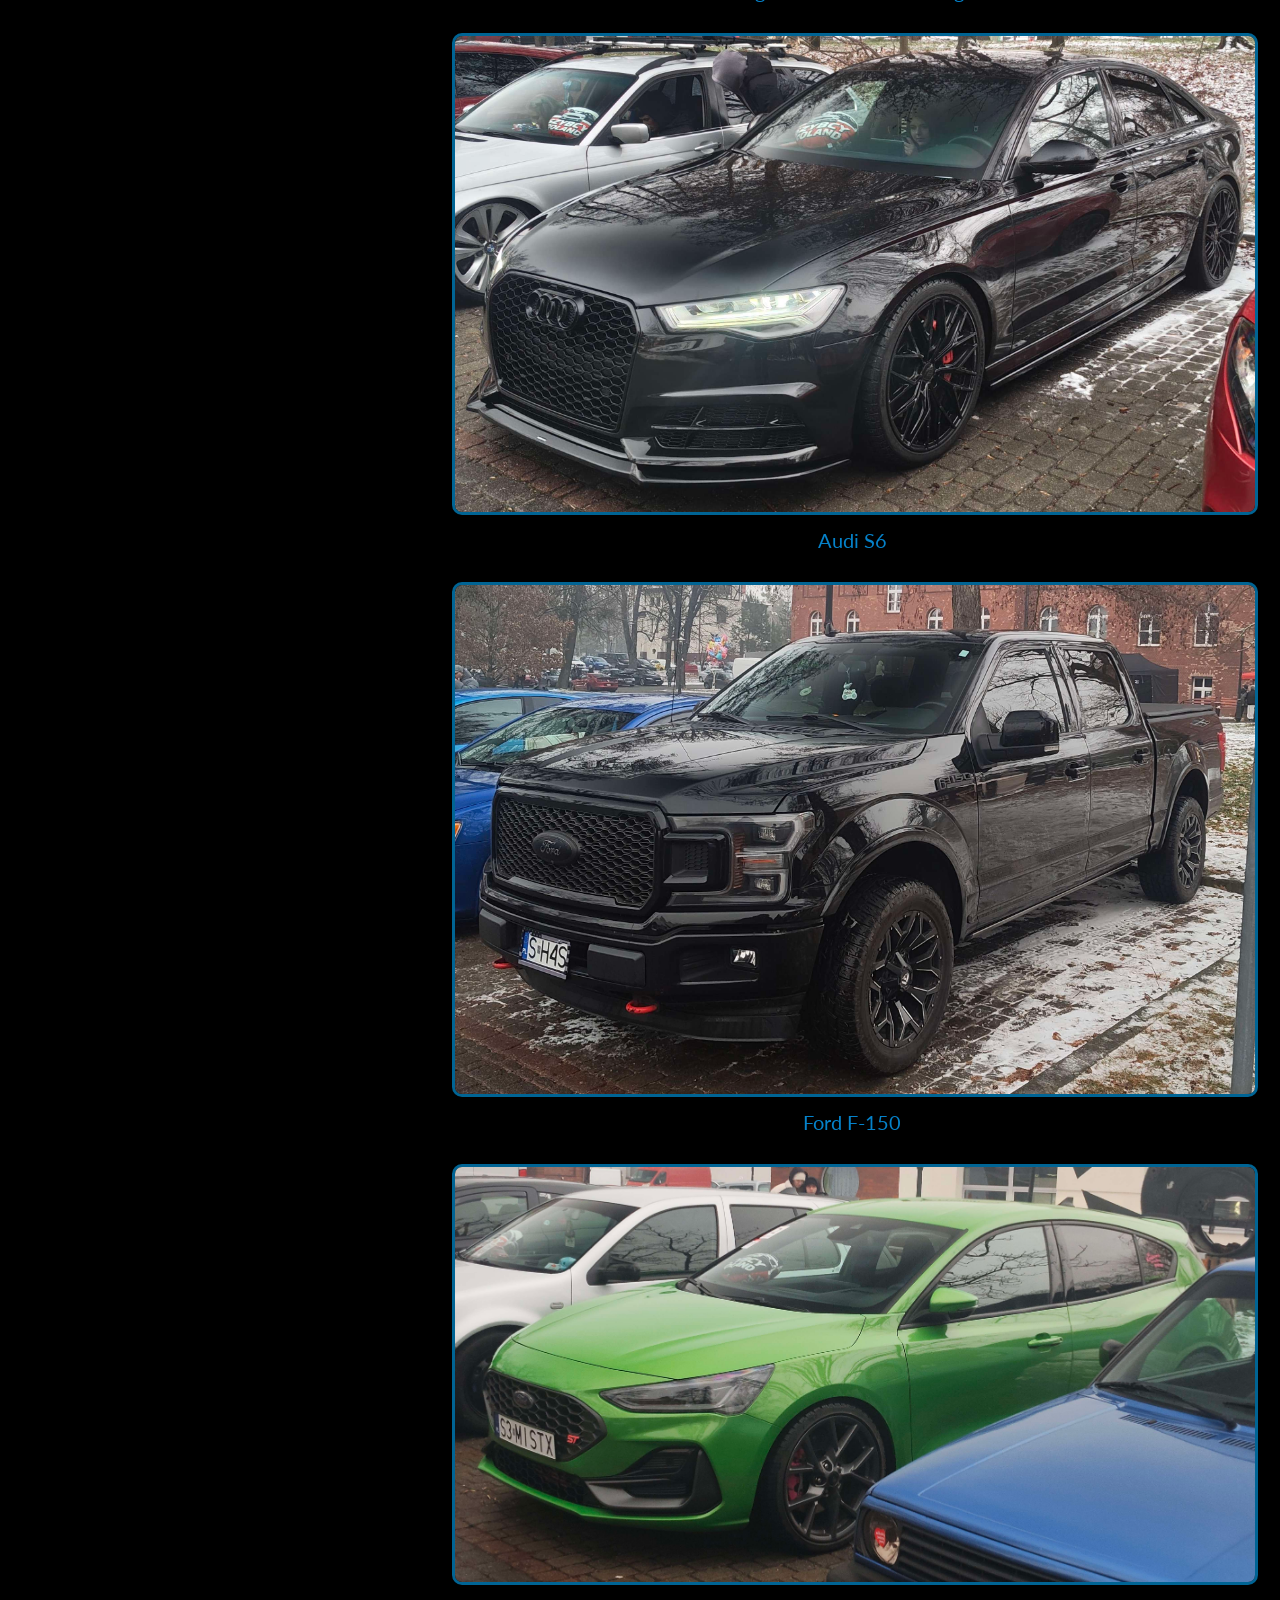
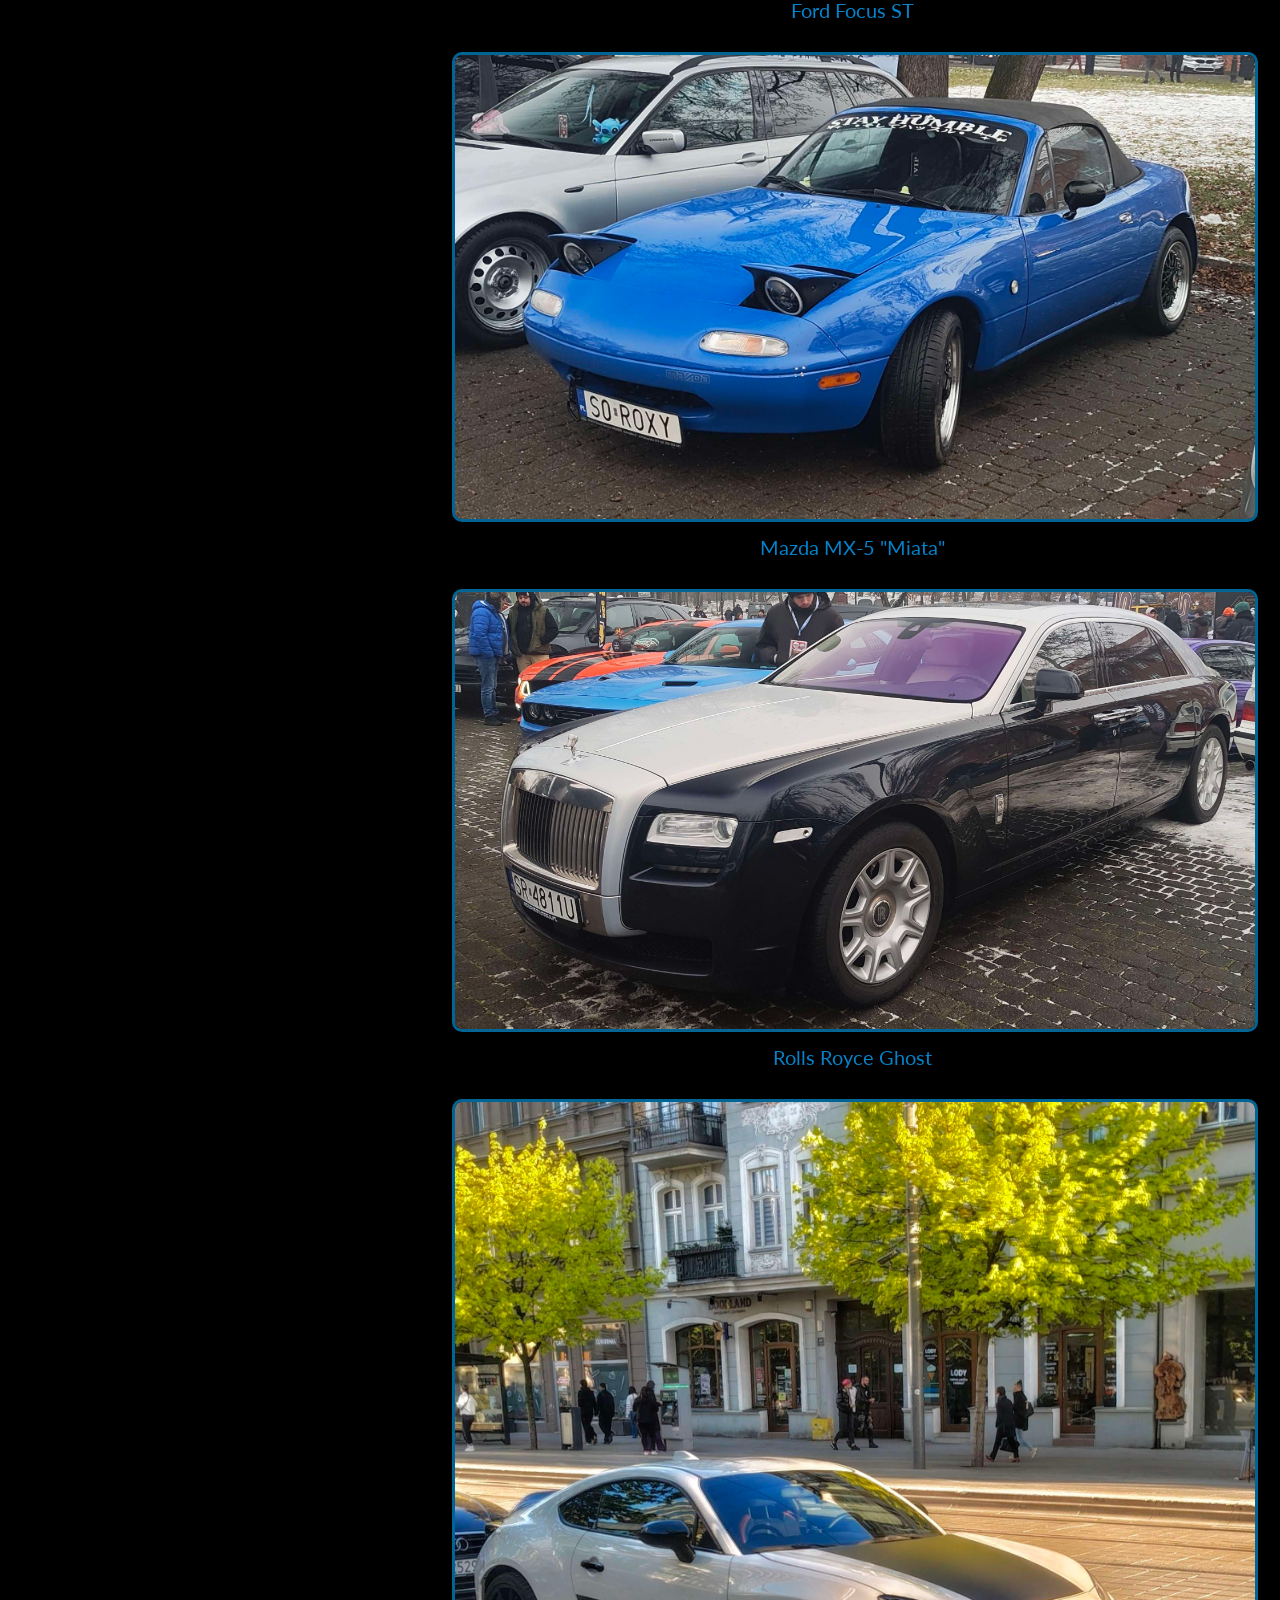
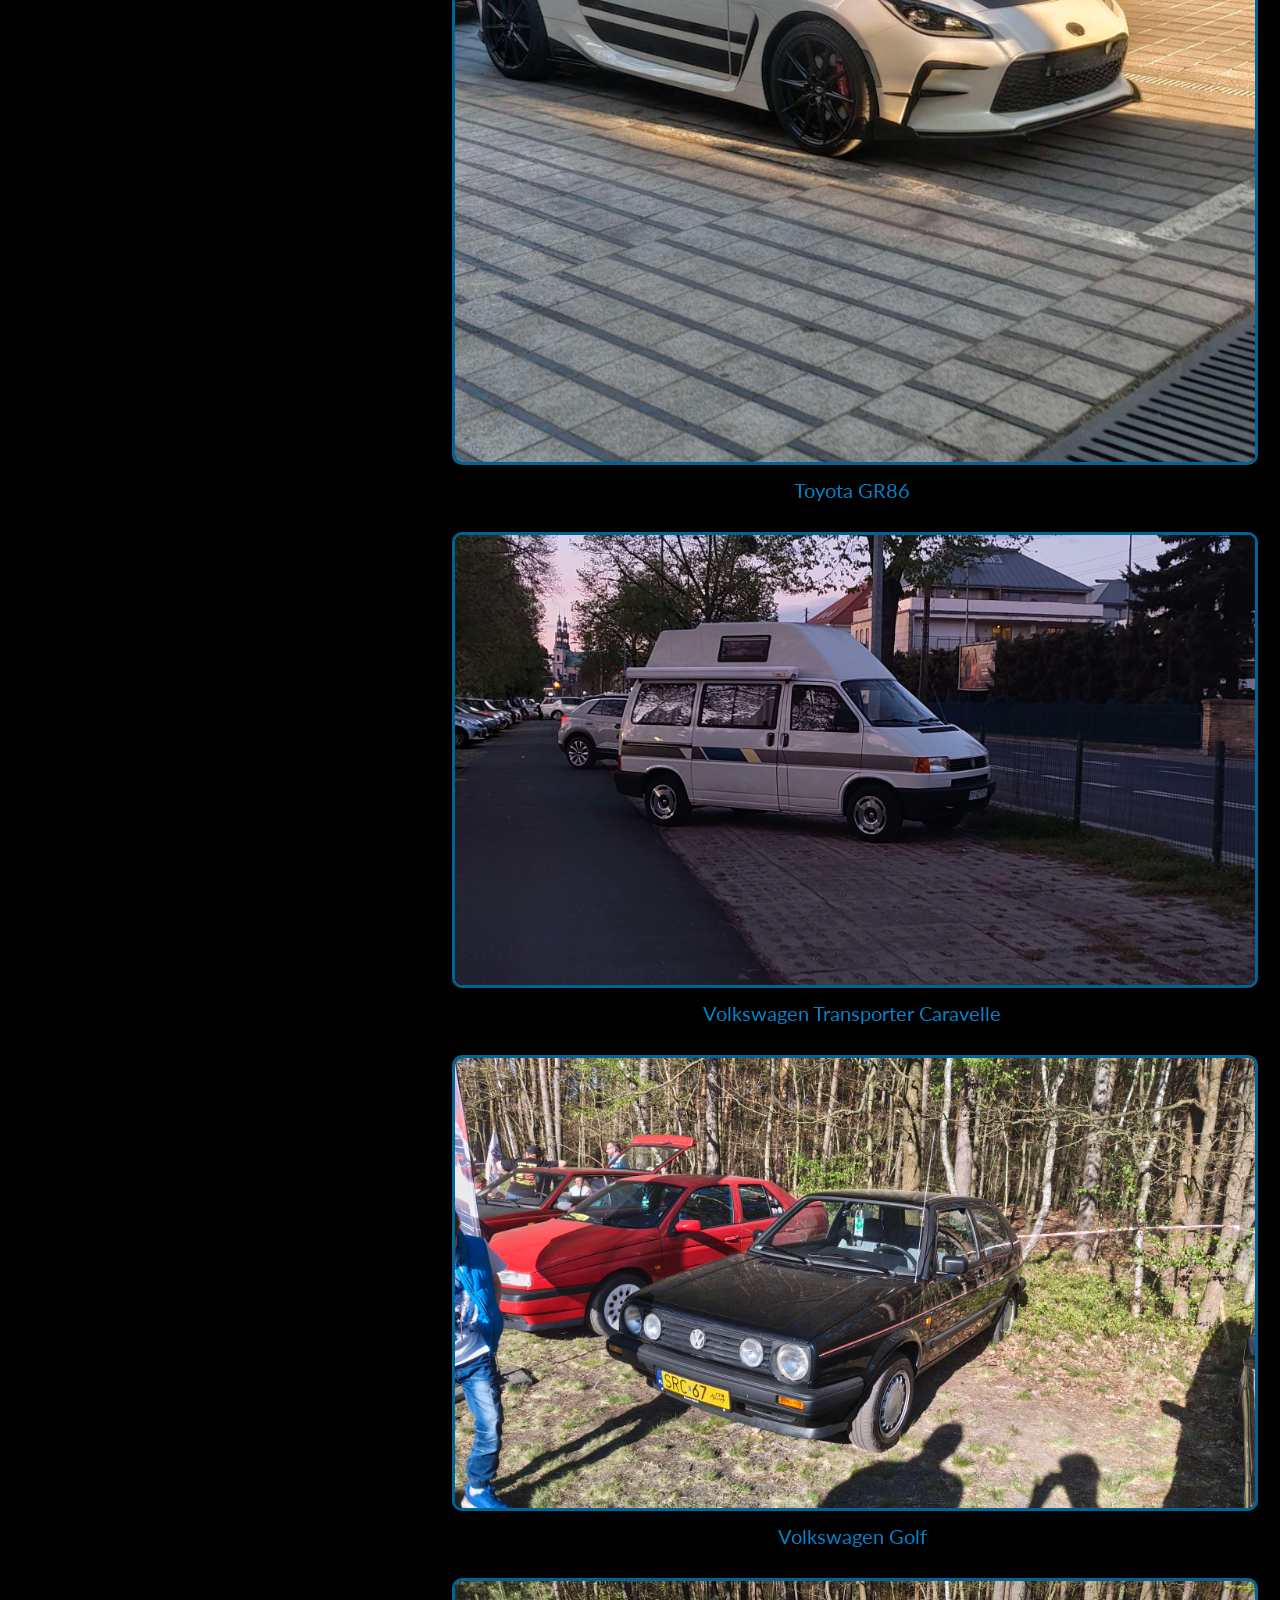
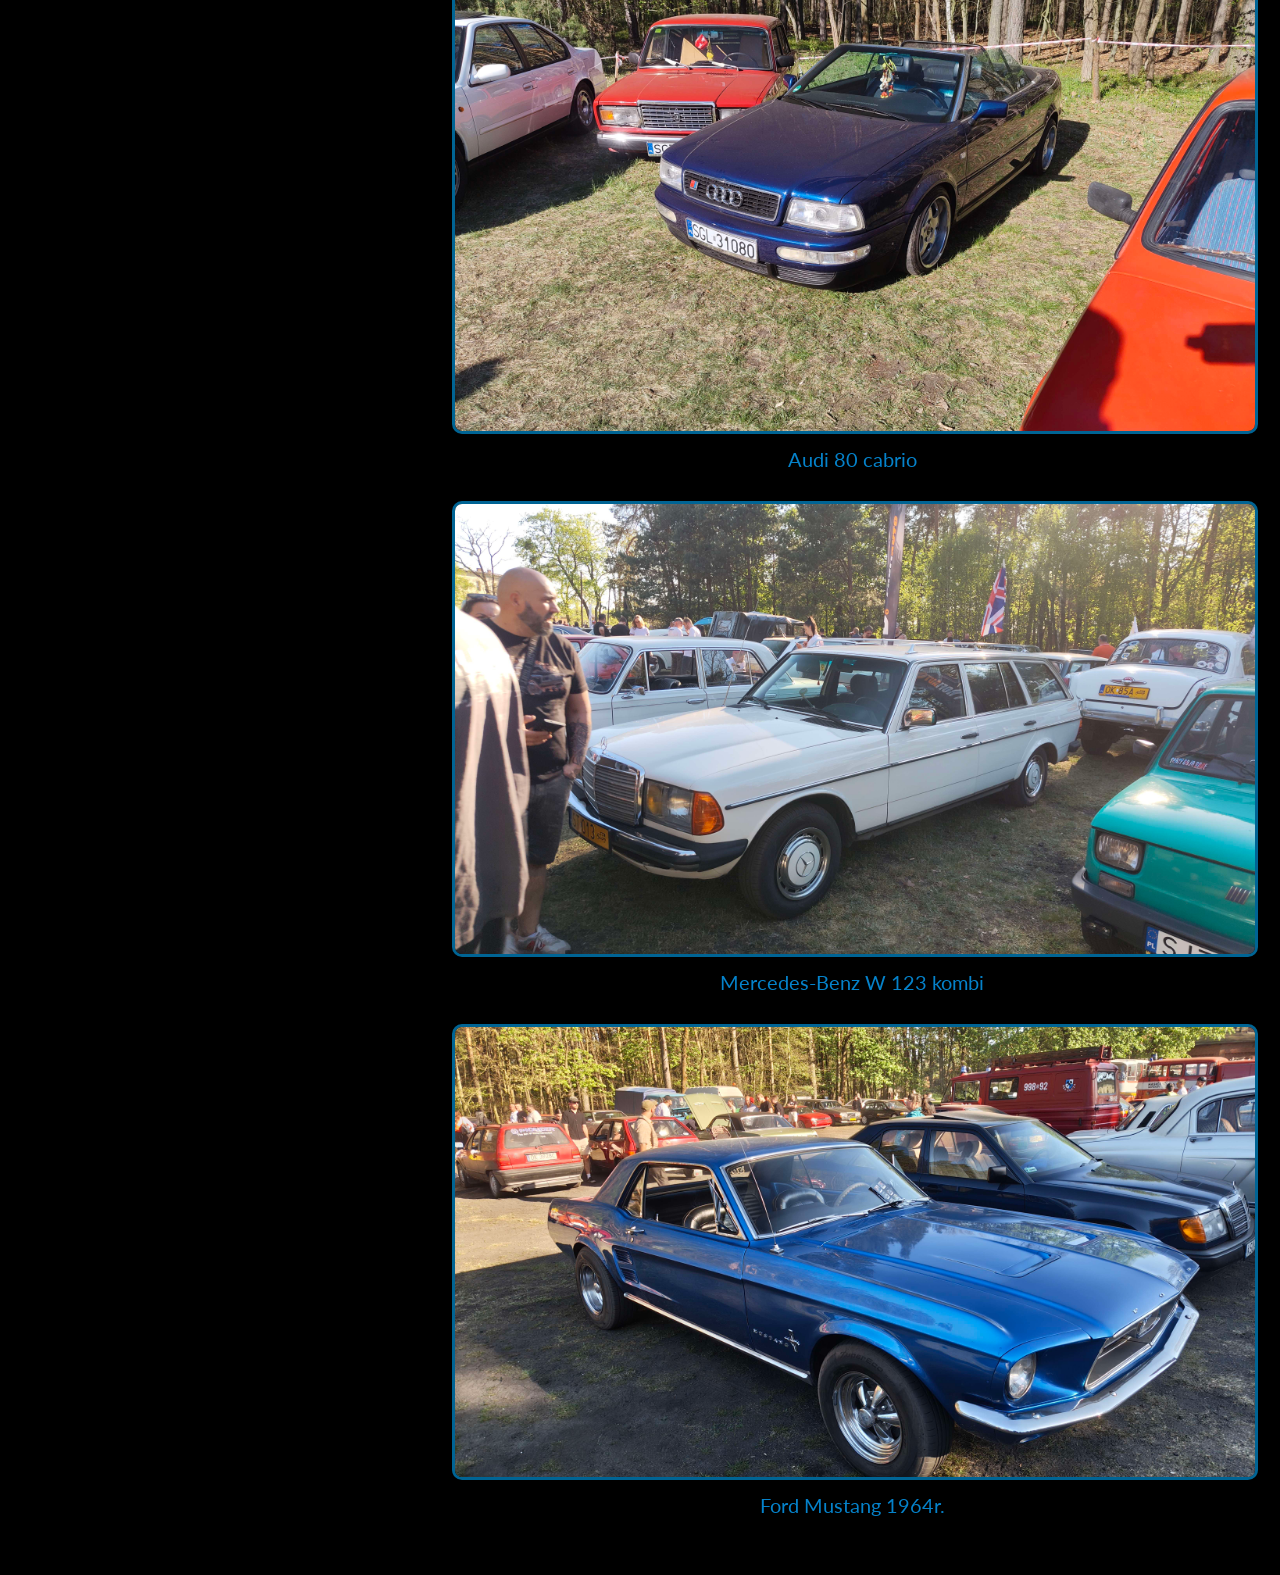
==== commit 5c889992: "Update gallery.html" ====
--- a/gallery.html
+++ b/gallery.html
@@ -11,8 +11,21 @@
   </head>
 
   <body>
-    <div class="all">                                                                                 <!--Wywołanie Stylu z Pliku .css-->
-
+    <div class="all">
+    <div class="header">
+  <h1 style="margin-left: 30px;">Rodzaje paliw i typy nadwozia</h1>
+  <div class button>
+    <a href="index.html">
+    <button class="button">Strona Główna</button>                           <!--Przycisk z lewej strony-->
+  </a>
+  
+  <a href="gallery.html">                   
+      <button class="button">Galeria</button>                               <!--Przycisk z lewej strony-->
+  </a>  
+  </div>
+  
+  </div>                                                                       <!--Wywołanie Stylu z Pliku .css-->
+        
          <div class="main">                                                                           <!--Wywołanie Stylu z Pliku .css-->
             <img class="pic" src="1.jpg" alt="Mclaren 720S">
             <p class="img">Mclaren 720S</p>
@@ -47,13 +60,7 @@
          </div>
 
         <div class="side">                                                                            <!--Wywołanie Stylu z Pliku .css-->
-    <a href="index.html">
-    <button class="button">Strona Główna</button>                                                     <!--Przycisk z prawej strony-->
-    </a>
-    <br>
-    <a href="gallery.html">
-      <button class="button">Galeria</button>                                                         <!--Przycisk z prawej strony-->
-    </a>
+    
    </div>
         
 
--- a/style.css
+++ b/style.css
@@ -34,31 +34,34 @@
     top: 20px;
     left: 20px;
     border-radius: 10px;
-    width: 250px;
+    border: 2px solid #006494;
+    width: 150px;
     background: #051923;
     color: white;
     padding: 20px;
-    min-height: 300px;
+    min-height: ;
 }
 
-table.img{
+button{
+    background-color: #0582ca;
+    border-color: #051923;
+    border-radius: 5px;
+    height: 30px;
+    margin-bottom: 5px;
+}
+
+
+table.main{
   width:                    800px;
   border:                   2px solid #006494;
   border-radius:            10px;
   height:                   auto;
 }
 
-td.pic {
-  align-items:              center;
-}
-
 td.in, th.in {
-  border-bottom: 1px solid #0582ca;
+  
   border-left: 1px solid #0582ca;
 }
-
-
-
 
 p {
   color:                    #0582ca;
@@ -72,15 +75,6 @@
   font-size: 20px;
 }
 
-a {
-  color:                    #00a6fb;
-  text-decoration-style:    solid;
-}
-
-u {
-  text-decoration-line:     underline;
-  text-decoration-style:    wavy;
-}
 
 img.pic {
   border-radius: 10px;
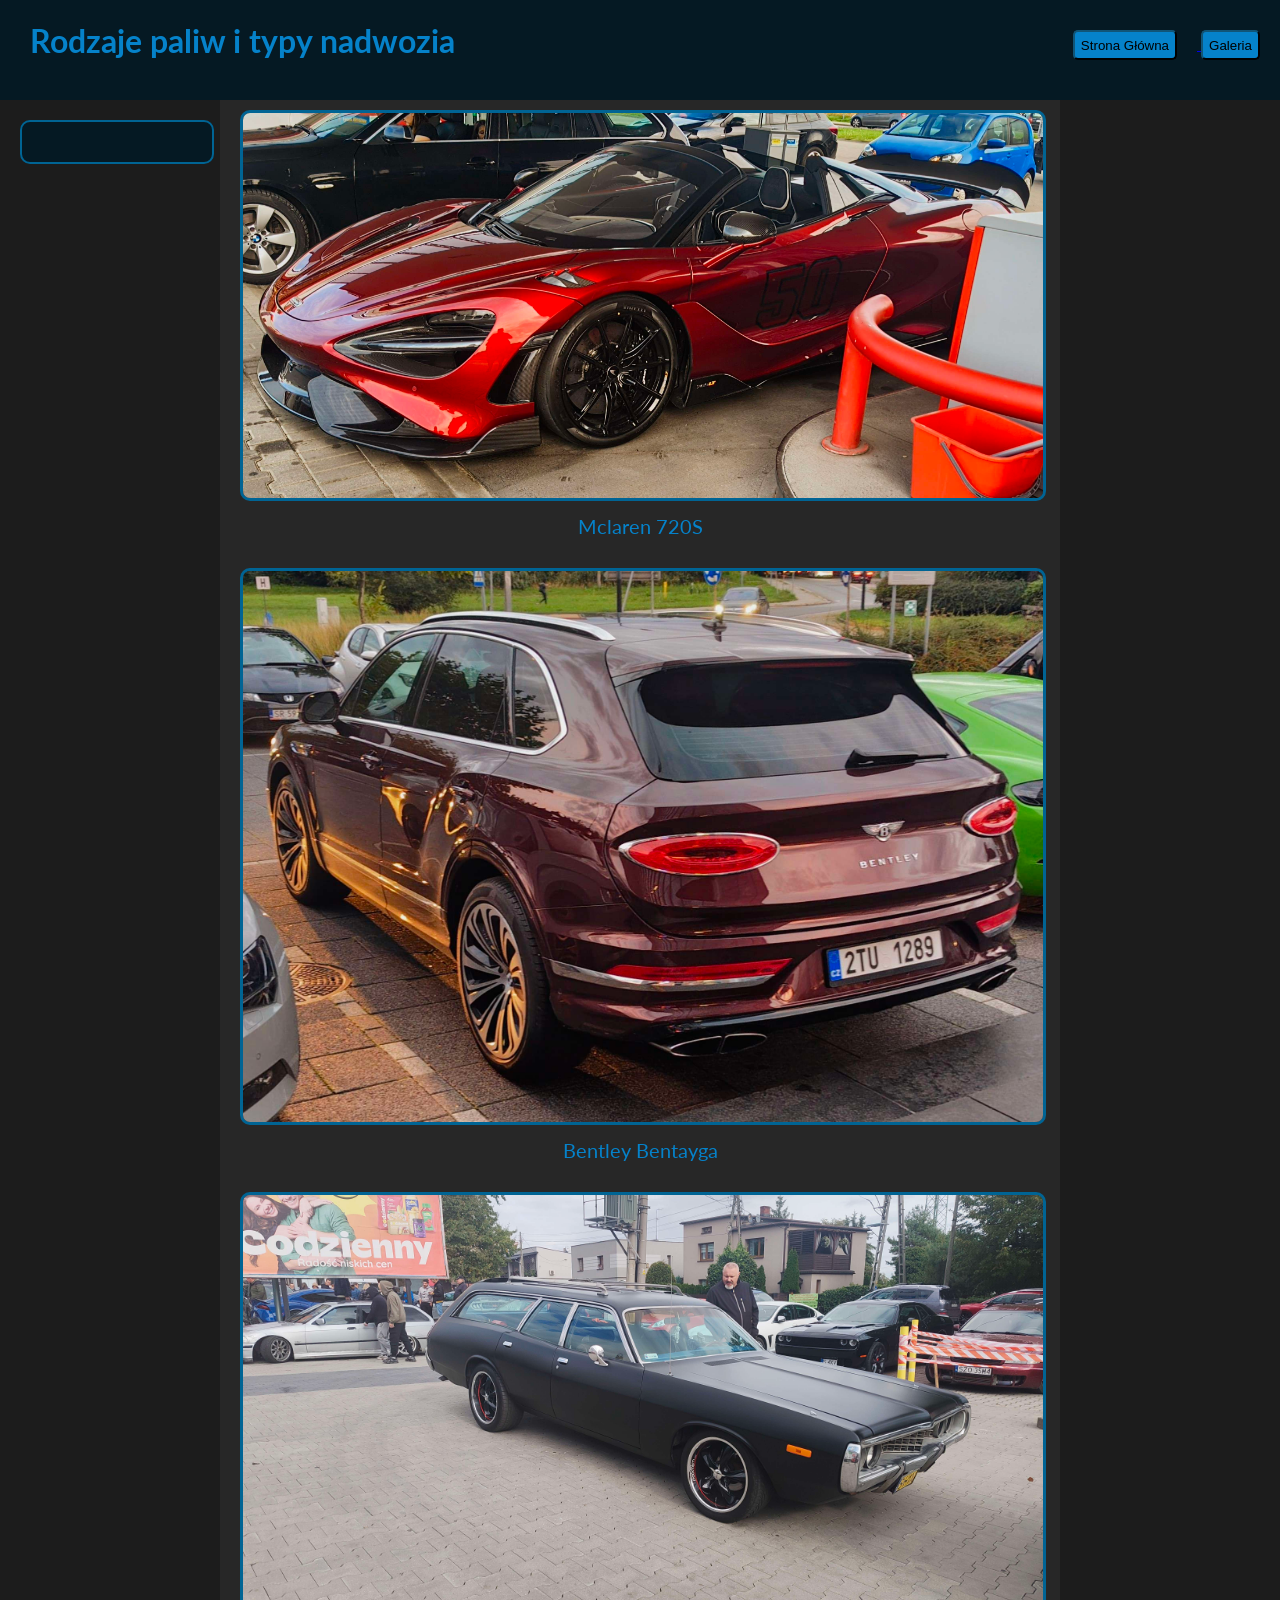
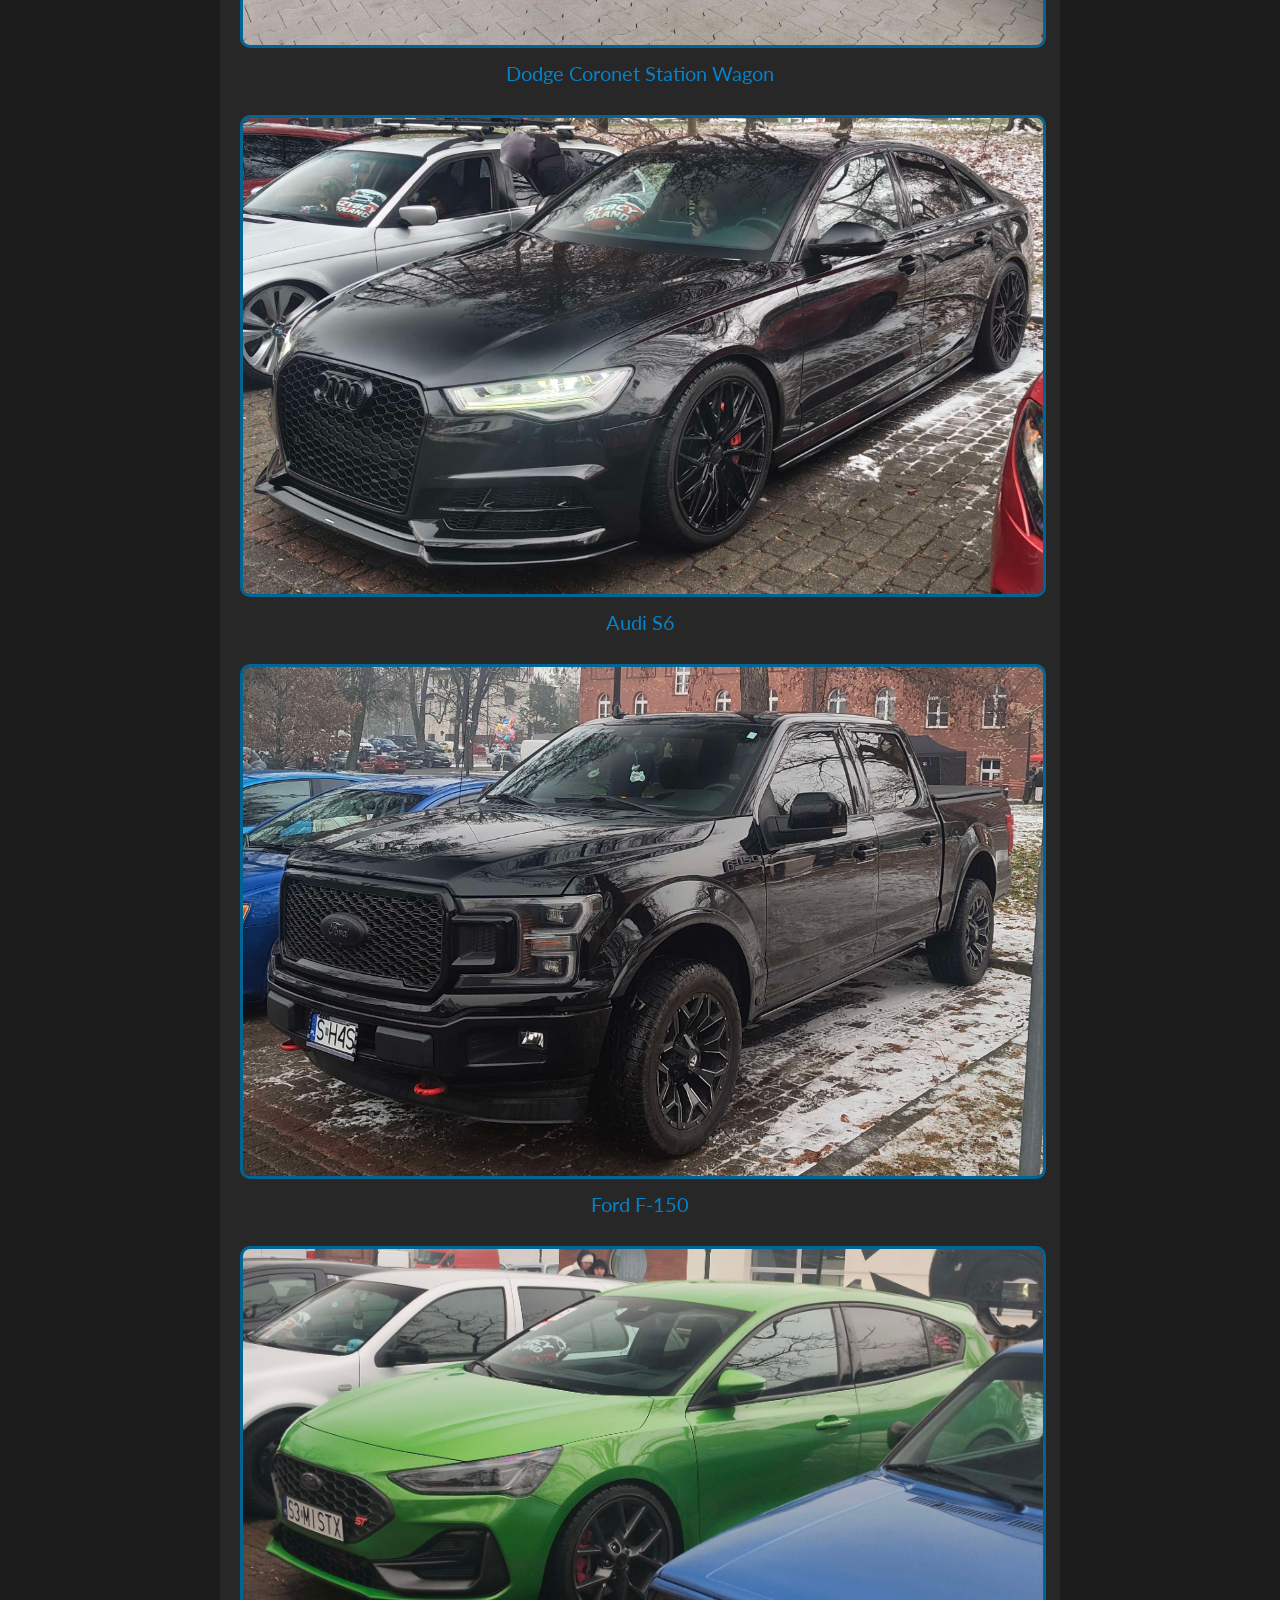
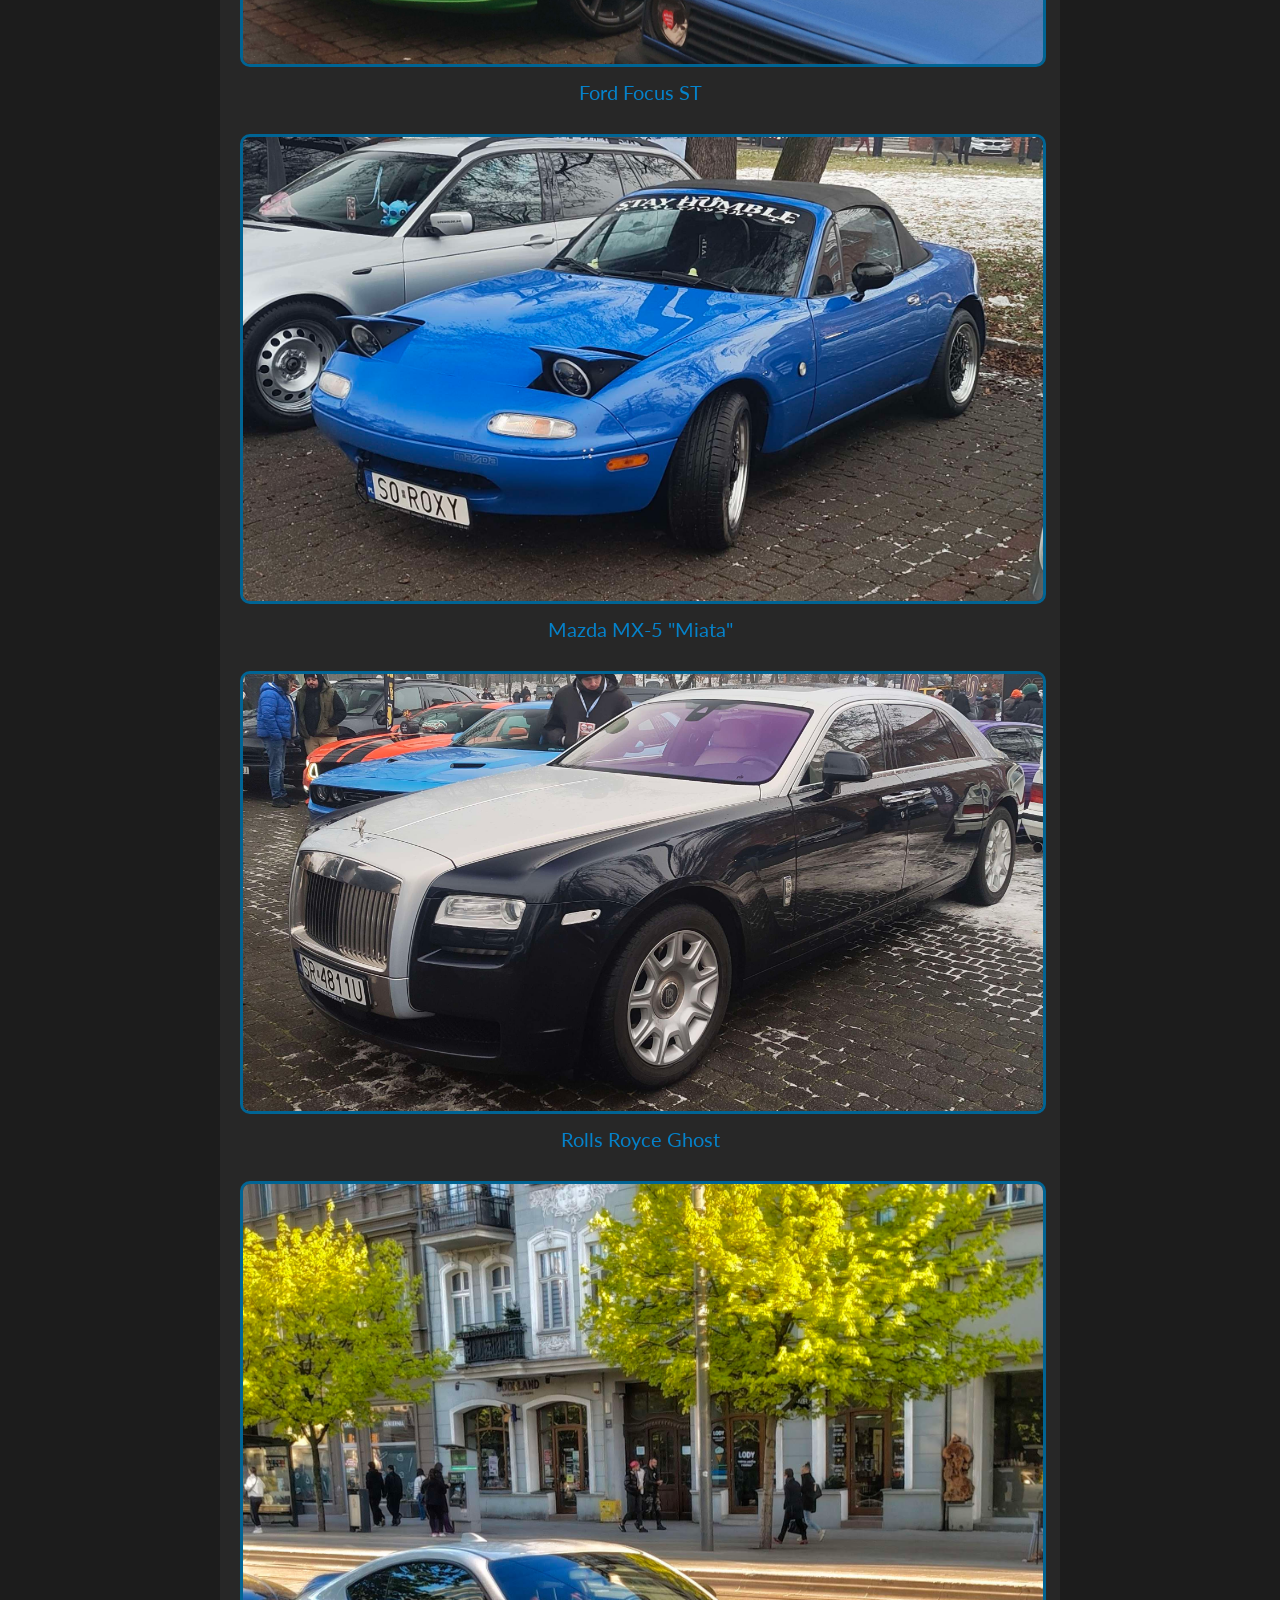
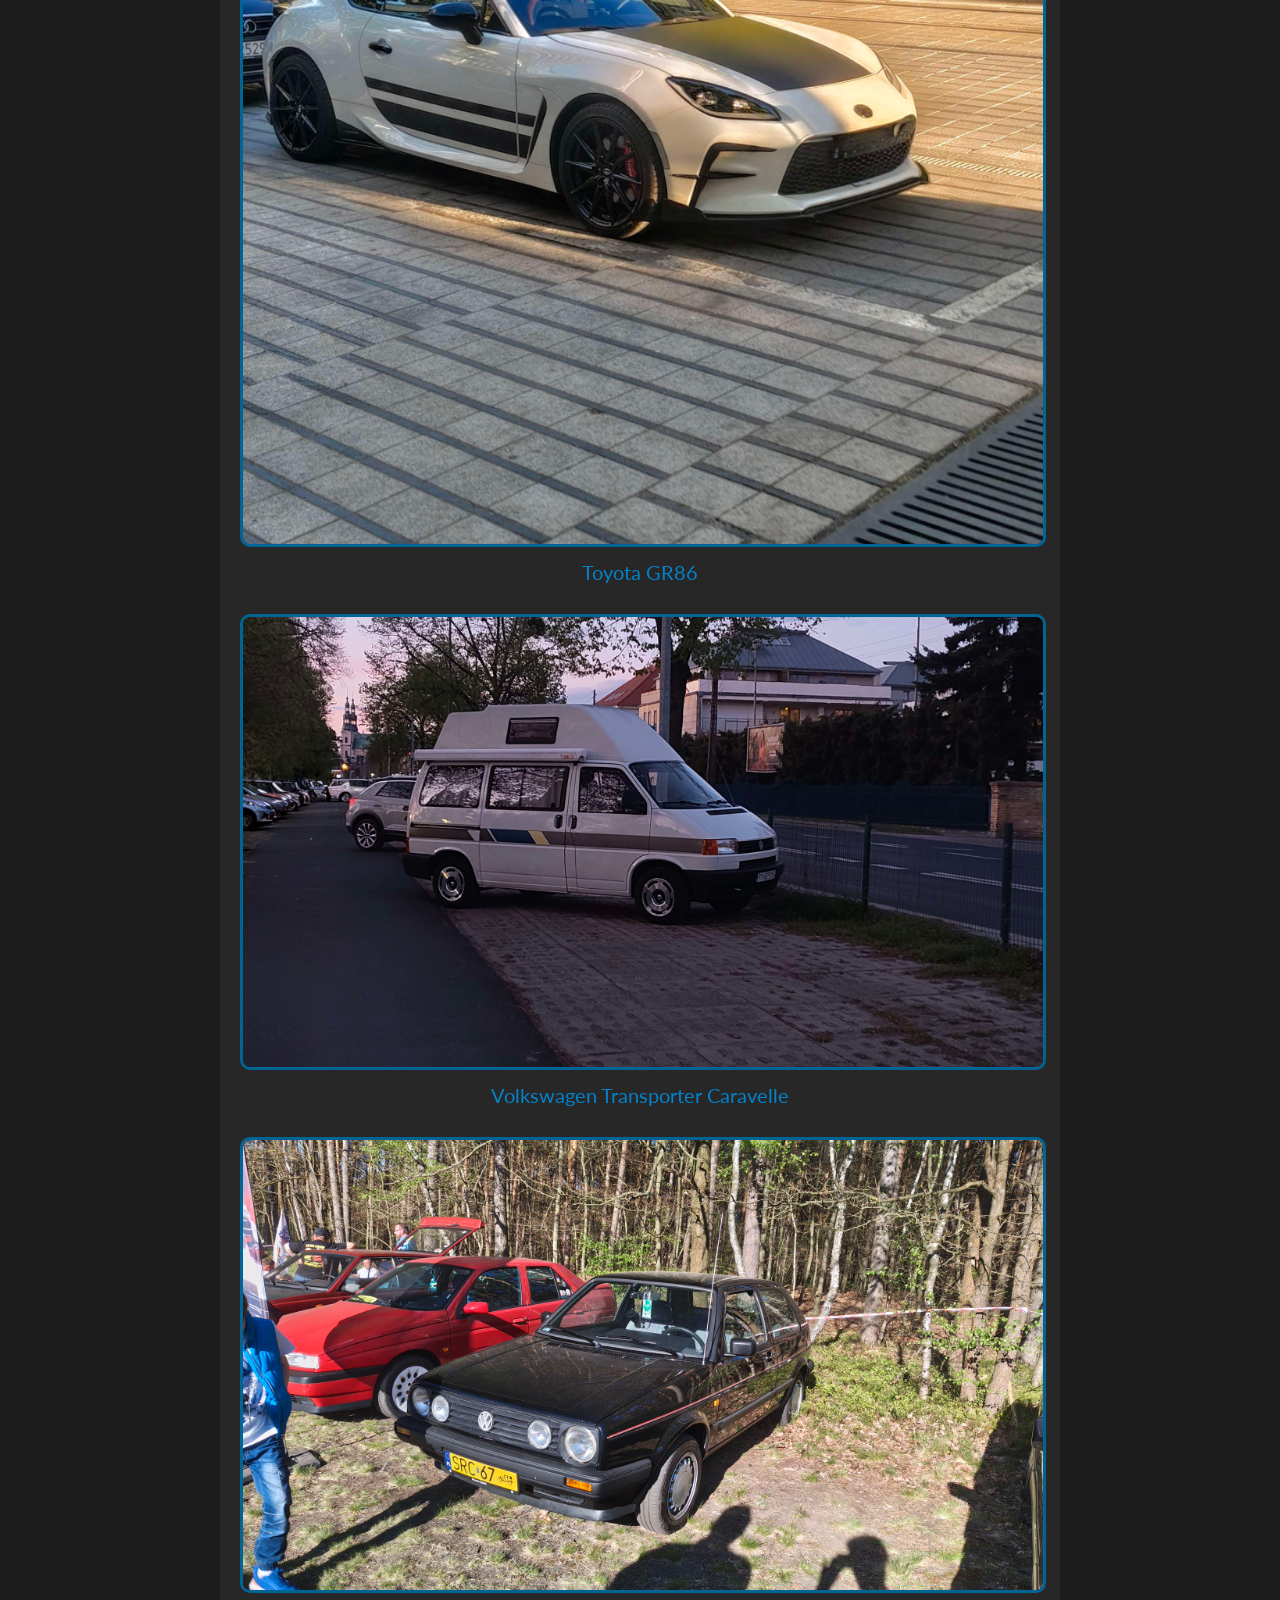
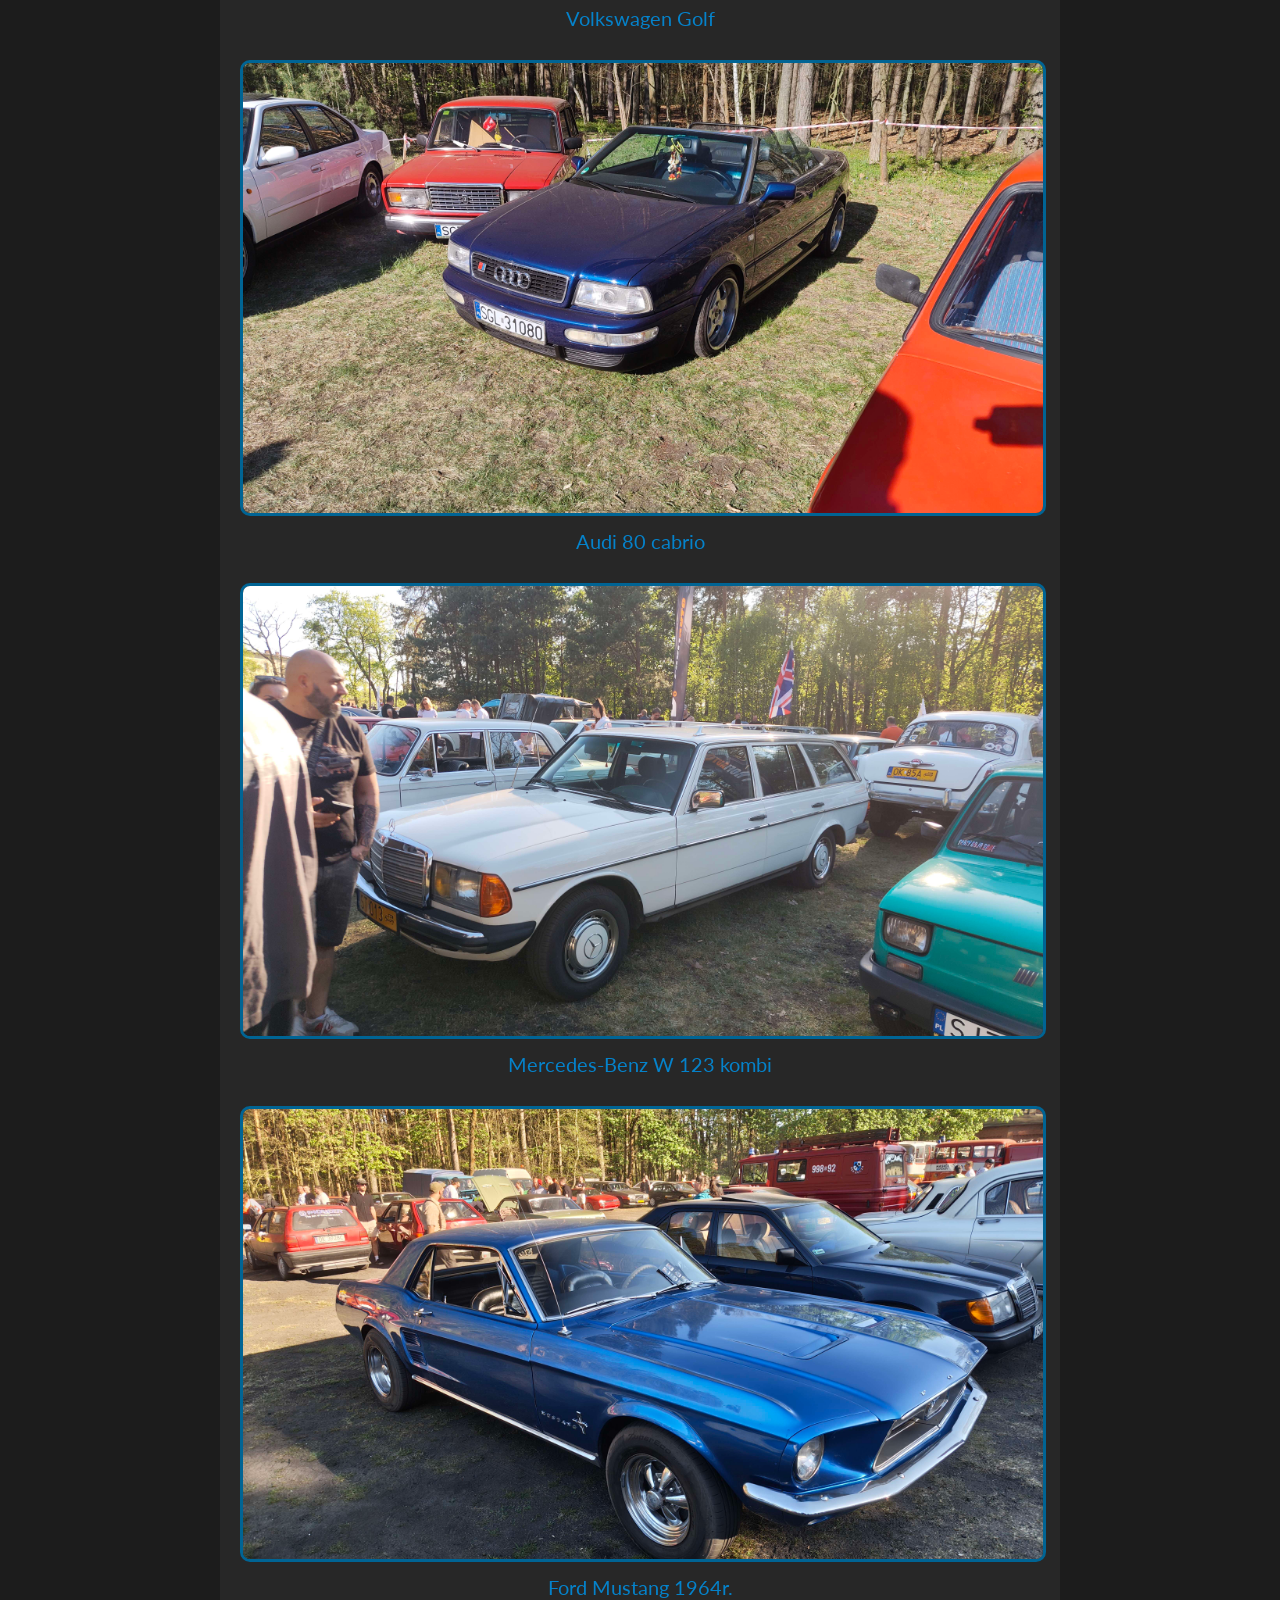
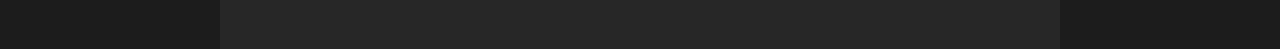
==== commit 8d49fc50: "Version 2.1" ====
--- a/gallery.html
+++ b/gallery.html
@@ -11,11 +11,11 @@
   </head>
 
   <body>
-    <div class="all">
+    <div class="all">                                                       <!--Wywołanie Stylu z Pliku .css-->
     <div class="header">
   <h1 style="margin-left: 30px;">Rodzaje paliw i typy nadwozia</h1>
   <div class button>
-    <a href="index.html">
+    <a href="index.html">                                                   <!--Odnośnik do strony głównej-->
     <button class="button">Strona Główna</button>                           <!--Przycisk z lewej strony-->
   </a>
   
@@ -60,7 +60,7 @@
          </div>
 
         <div class="side">                                                                            <!--Wywołanie Stylu z Pliku .css-->
-    
+
    </div>
         
 
--- a/style.css
+++ b/style.css
@@ -1,6 +1,9 @@
+body {
+  margin: 0;
+}
 html {
   font-family:              Lato;
-  background-color:         #000000;
+  background-color:         #1c1c1c;
   color:                    #0582ca;
 }
 
@@ -19,19 +22,32 @@
     justify-content: center;
     align-items: flex-start;
     gap: 10px;
-    padding: px;
+}
+
+div.header{
+  display: flex;
+  height: 20px;
+  position: fixed;
+  background: #051923;
+  width: 100%;
+  min-height: 100px;
+  justify-content: space-between;
+
+
 }
 
 div.main{
     width: 800px;
     margin:  auto;
-    background: #000000;
+    background: #272727;
     padding: 20px;
+    margin-top: 90px;
+    
 }
 
 div.side{
     position: fixed;
-    top: 20px;
+    top: 120px;
     left: 20px;
     border-radius: 10px;
     border: 2px solid #006494;
@@ -39,15 +55,23 @@
     background: #051923;
     color: white;
     padding: 20px;
-    min-height: ;
+}
+
+div.button{
+    display: flex;
+    
+
 }
 
 button{
+   
     background-color: #0582ca;
     border-color: #051923;
     border-radius: 5px;
     height: 30px;
-    margin-bottom: 5px;
+    margin-top: 30px;
+    margin-right: 20px;
+    gap: 1px;
 }
 
 
@@ -75,6 +99,15 @@
   font-size: 20px;
 }
 
+iframe {
+  margin-top: 10px;
+  width: 800px;
+  min-height: 500px;
+  border: solid 3px #006494;
+  border-radius: 10px;
+
+  
+}
 
 img.pic {
   border-radius: 10px;
@@ -84,6 +117,7 @@
   margin-top:               0px;
 }
 
+
 h1 {
   margin-bottom:            5px;
 }
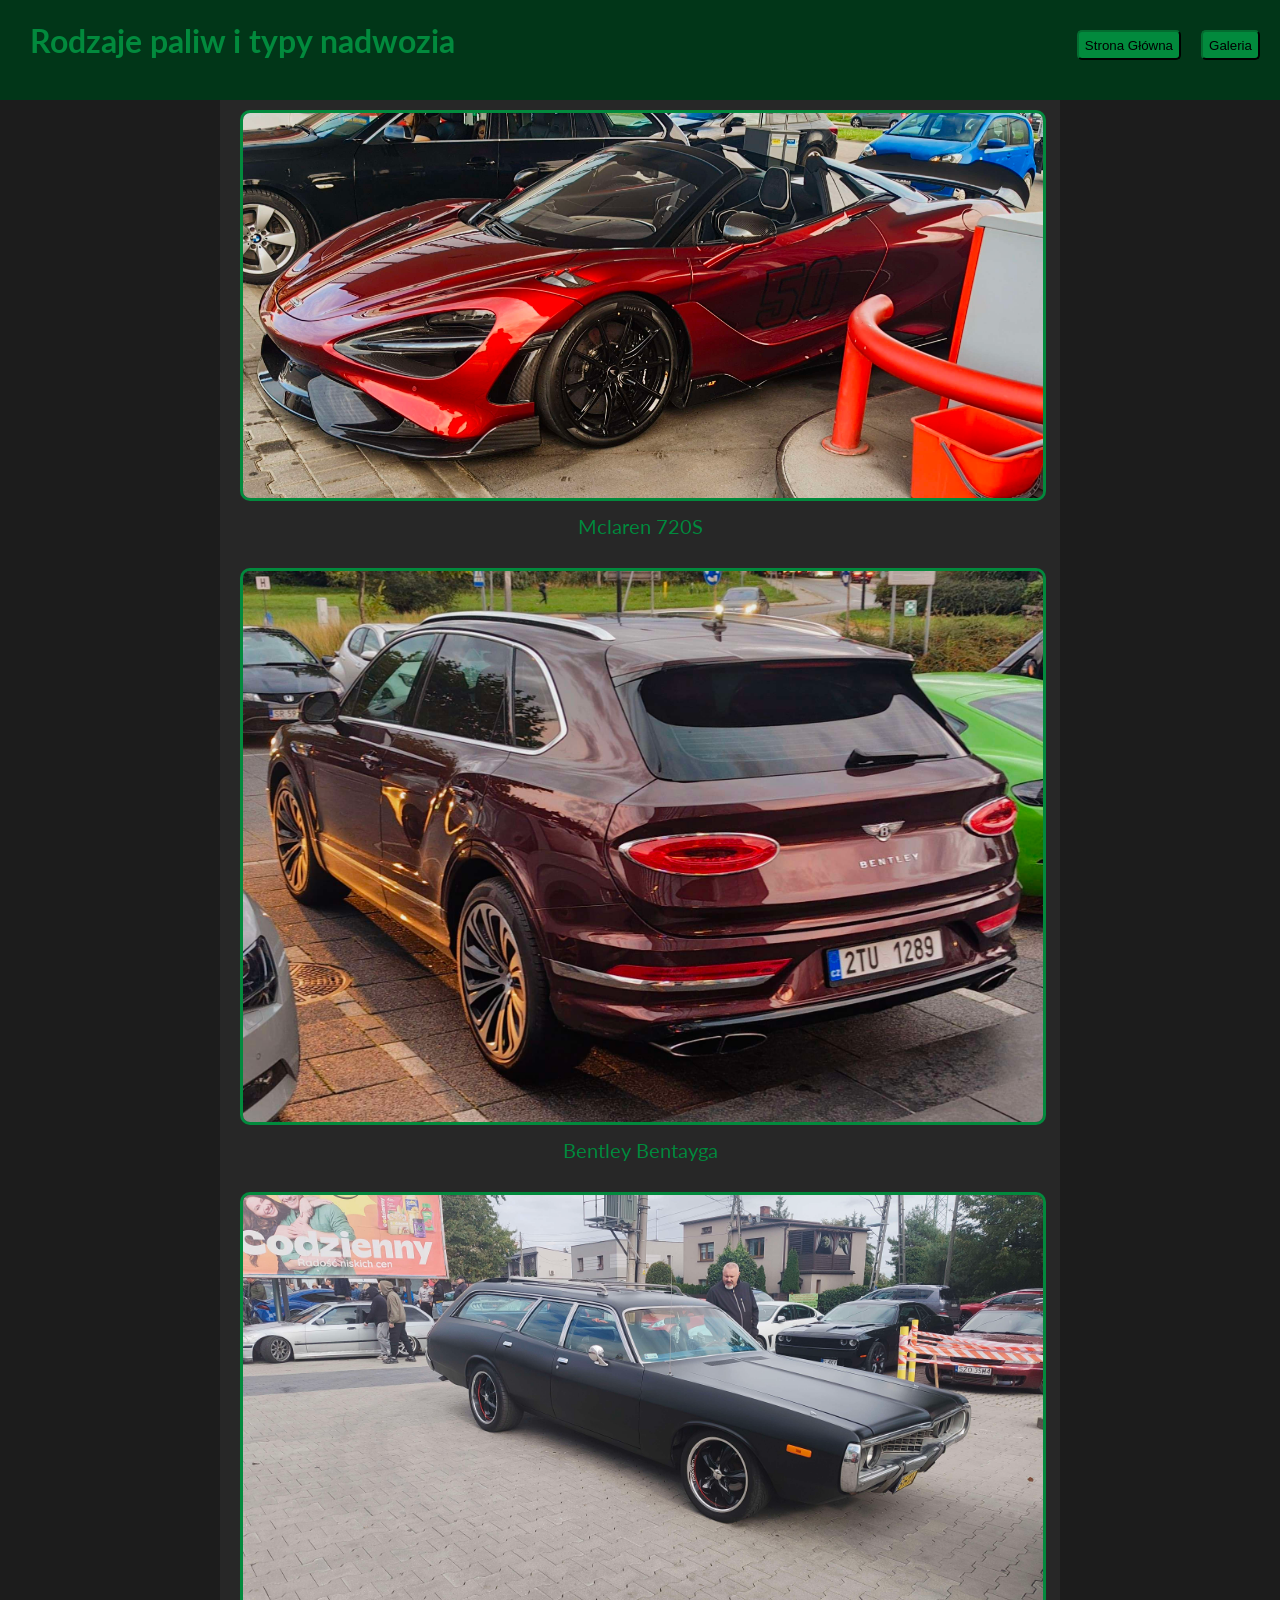
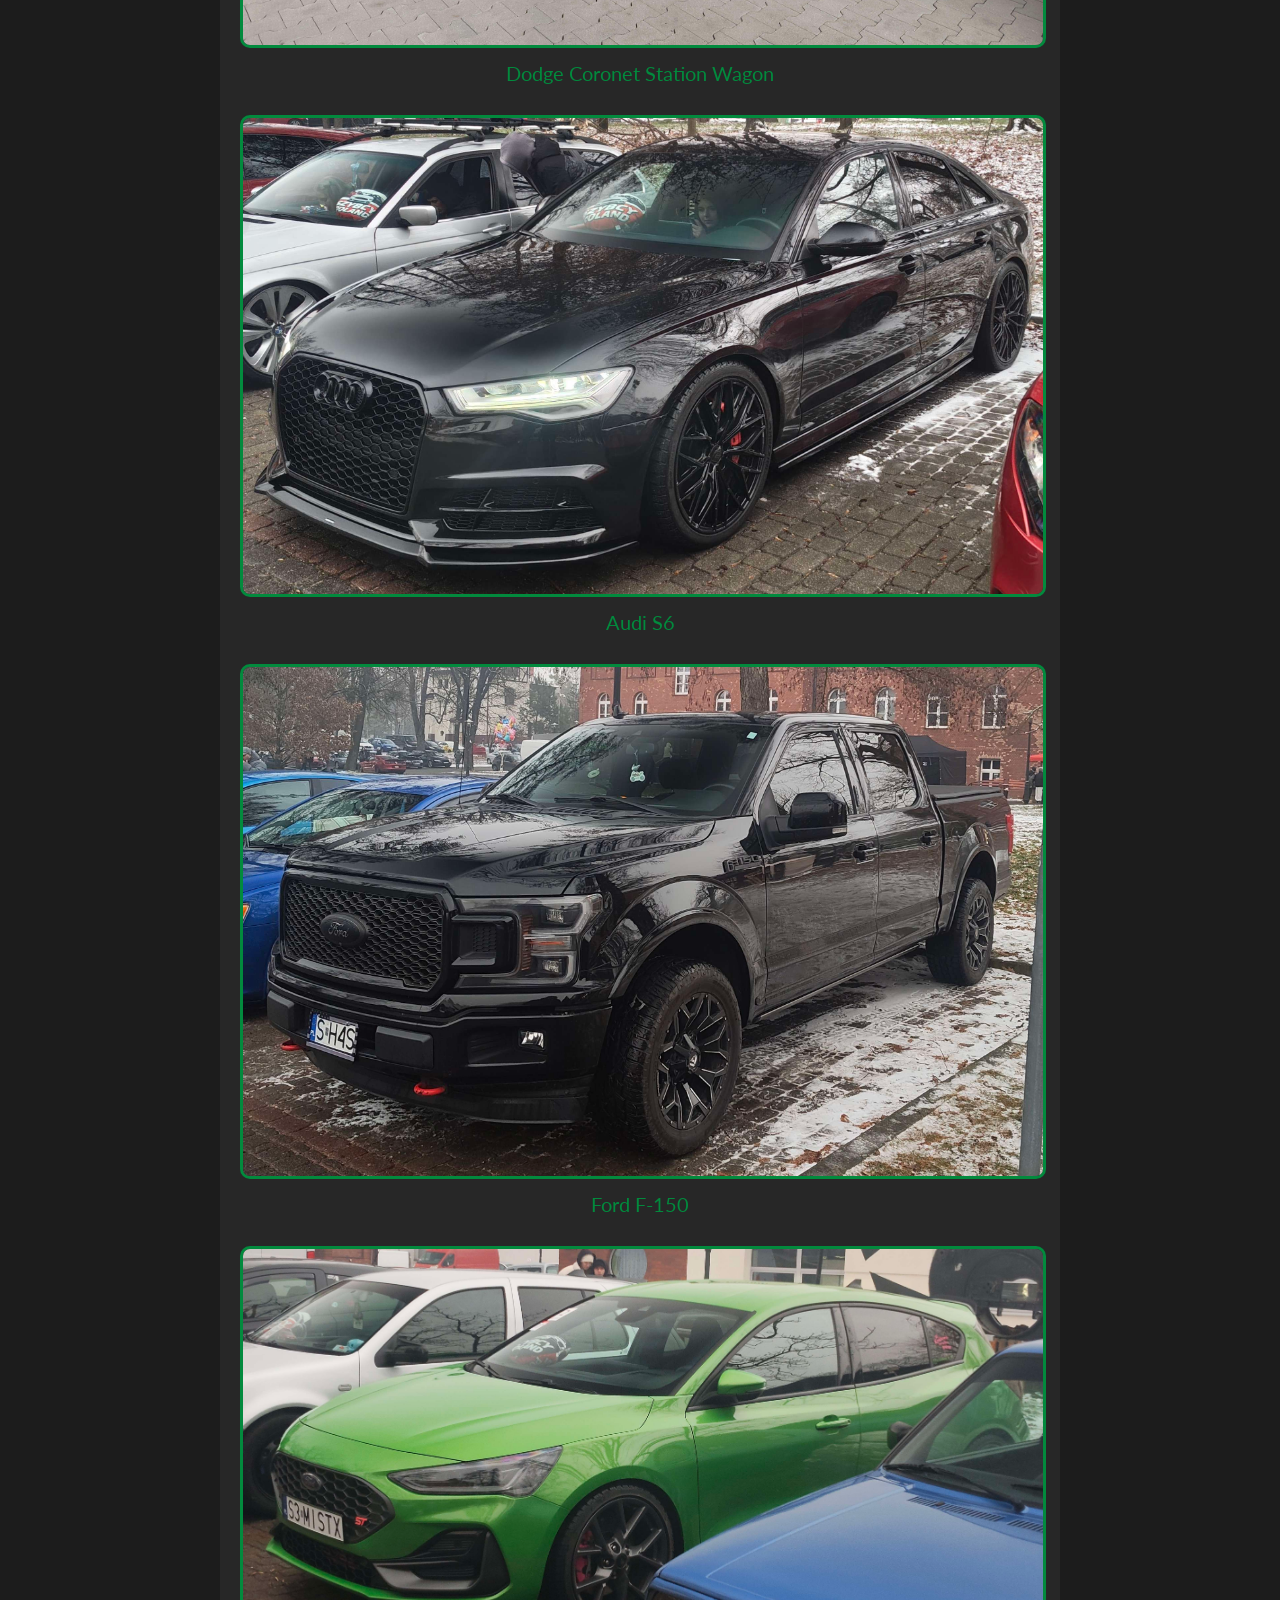
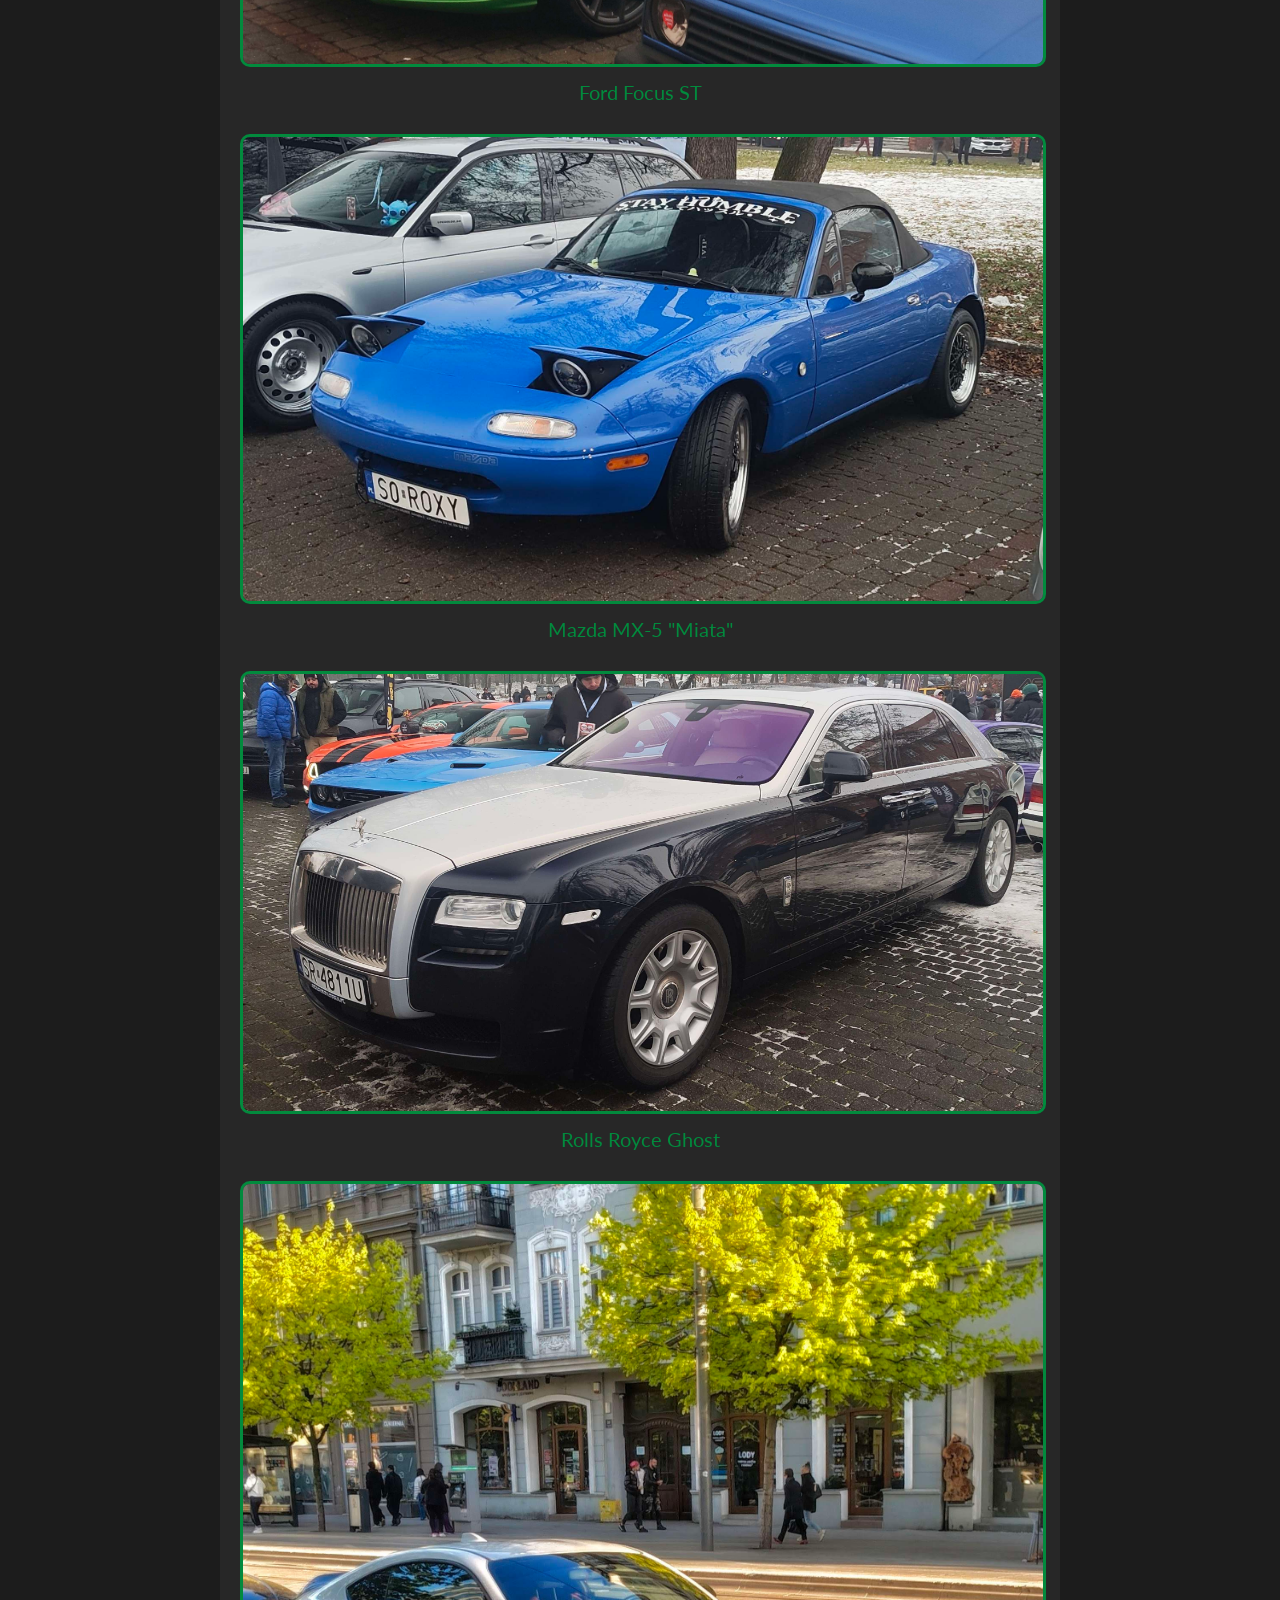
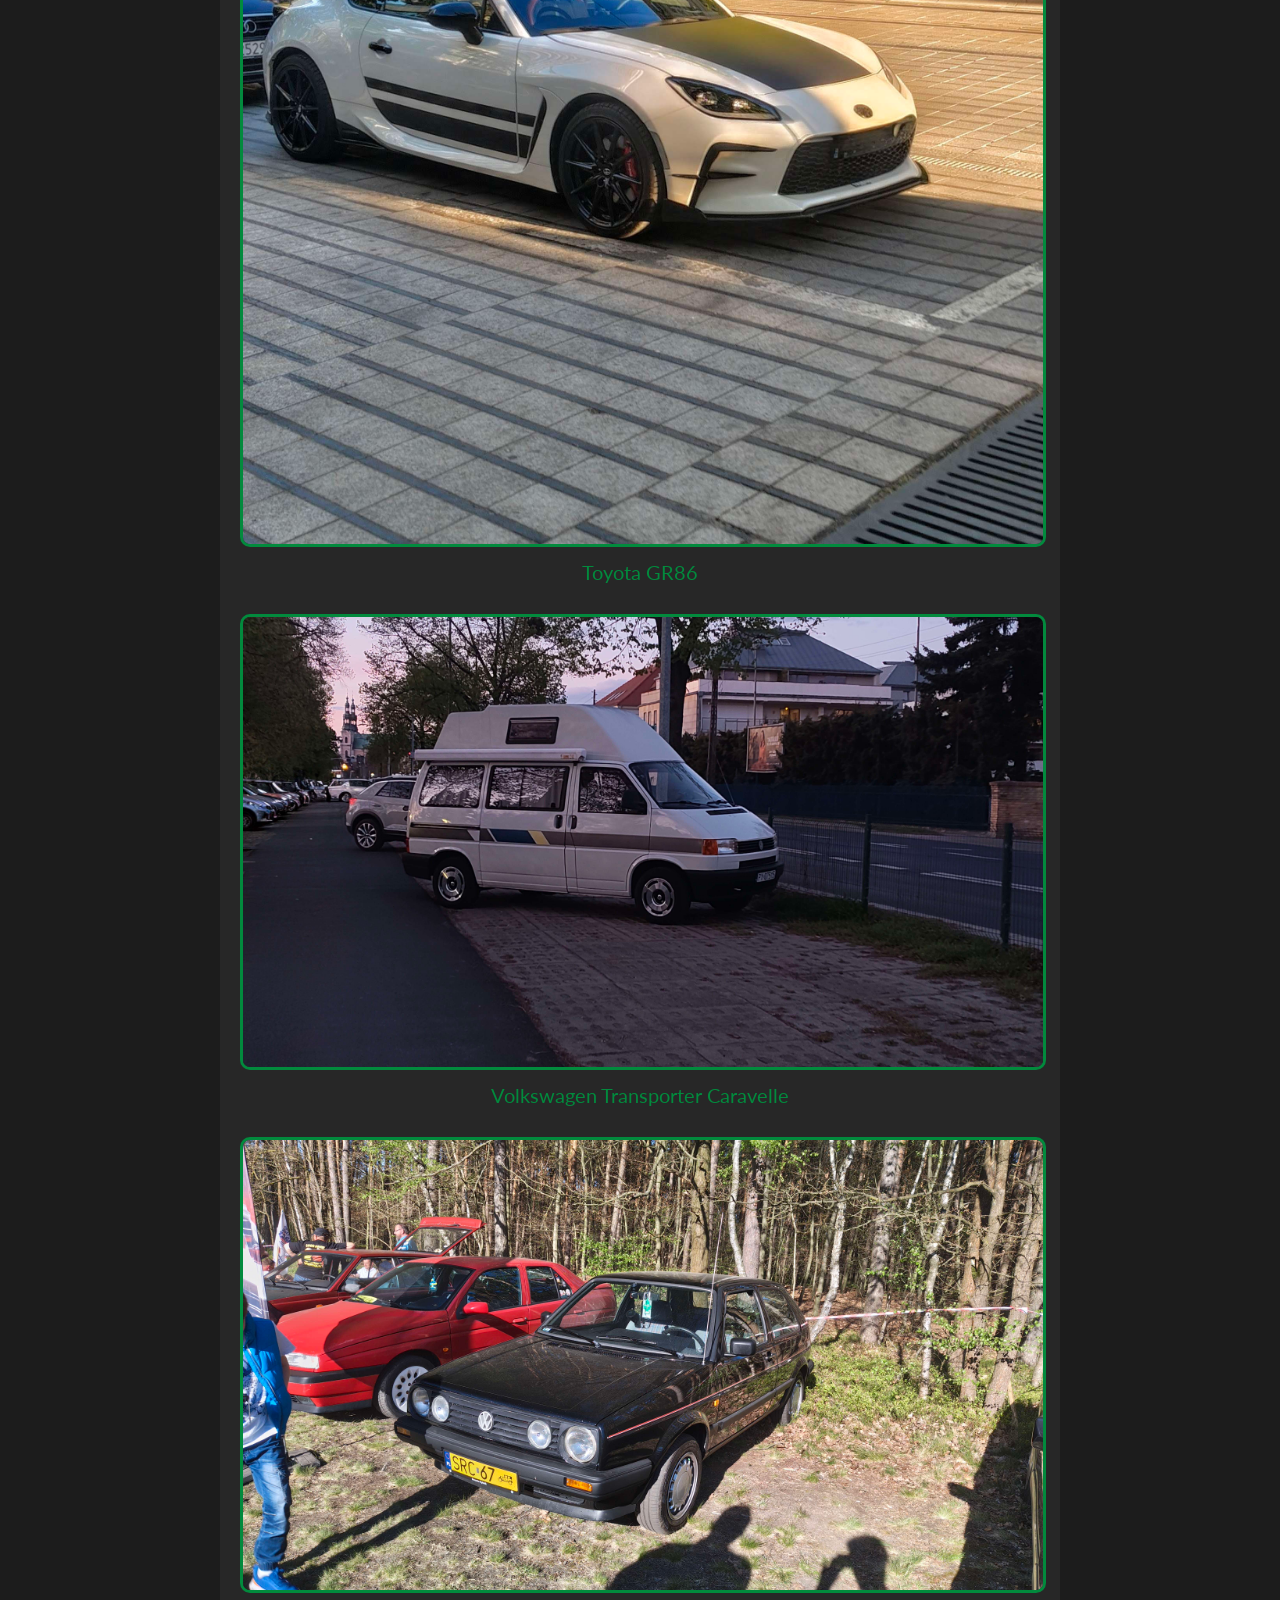
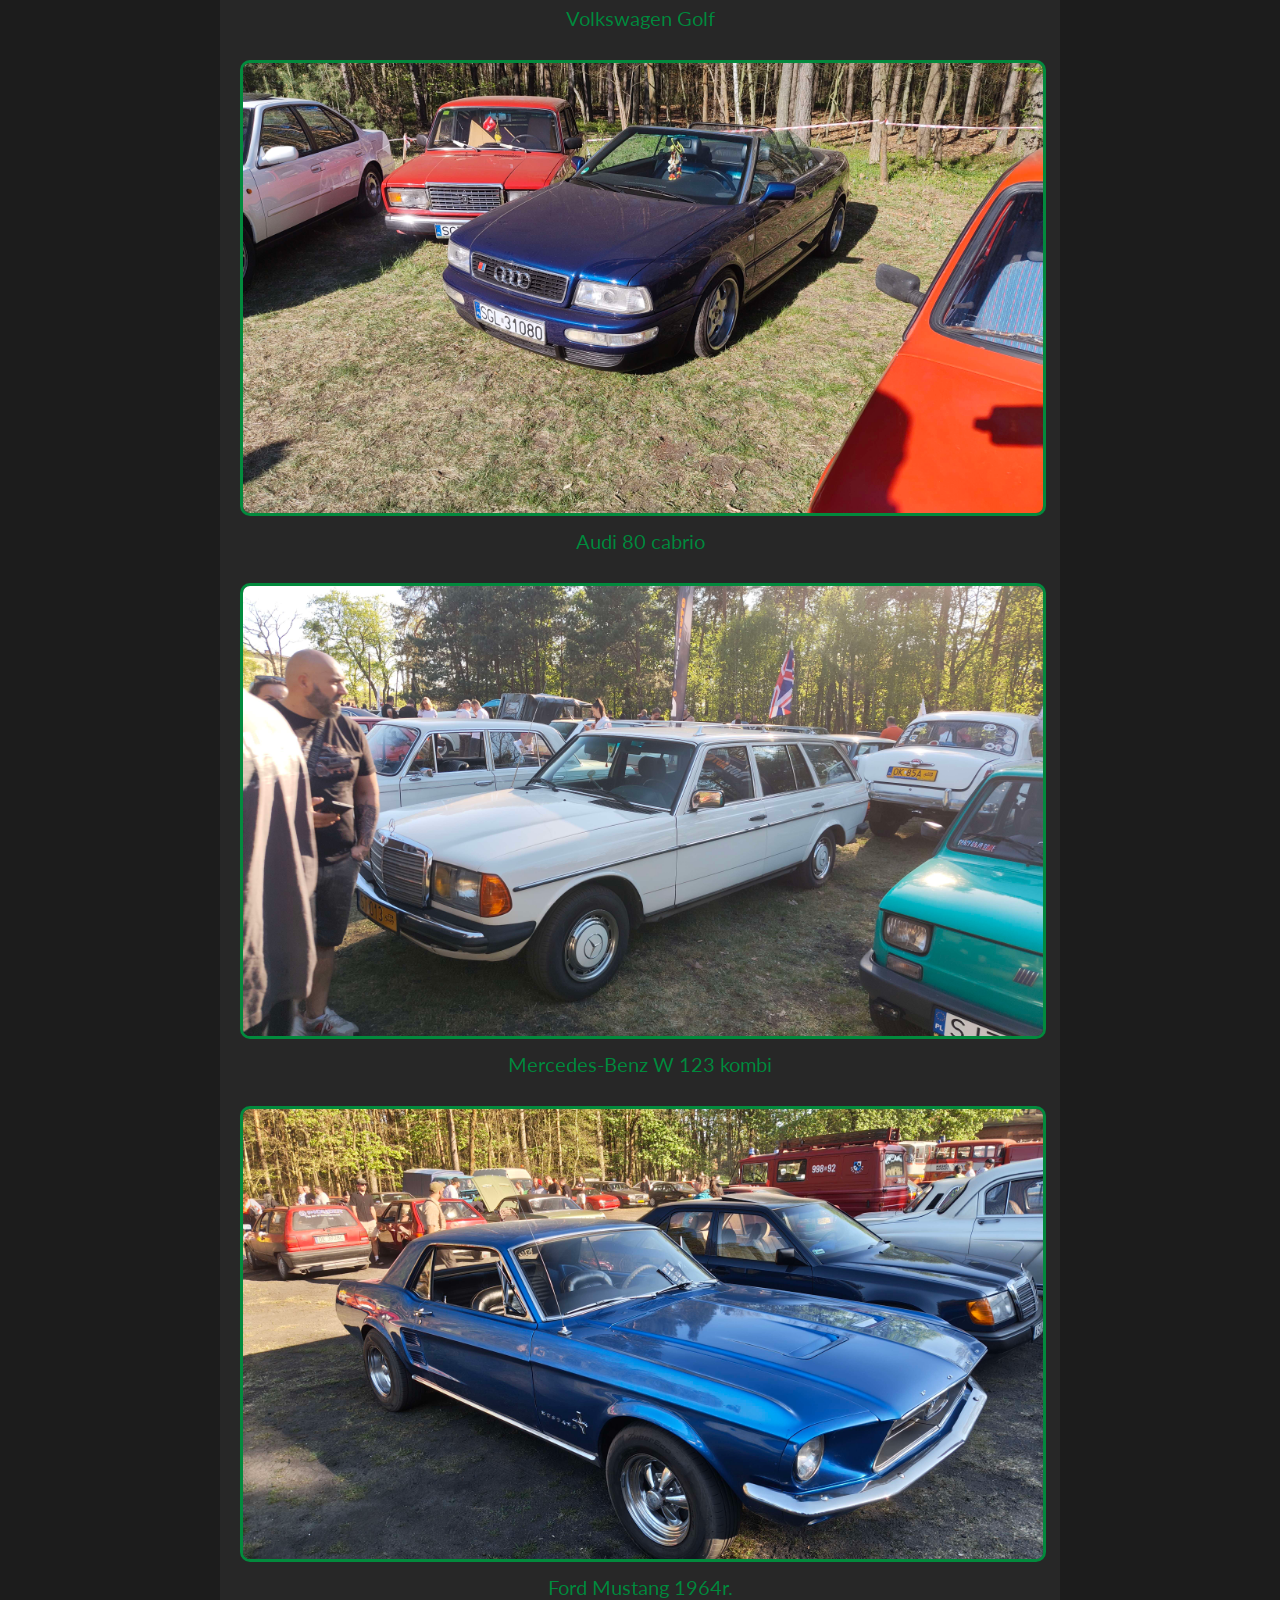
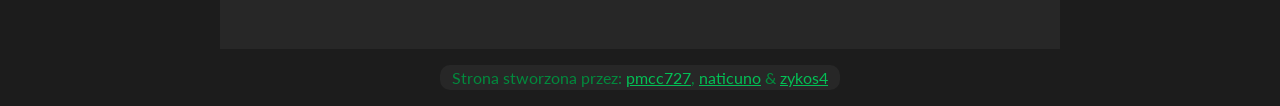
==== commit 7a1d0487: "Version 3.0" ====
--- a/gallery.html
+++ b/gallery.html
@@ -14,7 +14,7 @@
     <div class="all">                                                       <!--Wywołanie Stylu z Pliku .css-->
     <div class="header">
   <h1 style="margin-left: 30px;">Rodzaje paliw i typy nadwozia</h1>
-  <div class button>
+  <div class="button">
     <a href="index.html">                                                   <!--Odnośnik do strony głównej-->
     <button class="button">Strona Główna</button>                           <!--Przycisk z lewej strony-->
   </a>
@@ -59,12 +59,12 @@
 
          </div>
 
-        <div class="side">                                                                            <!--Wywołanie Stylu z Pliku .css-->
-
-   </div>
+        
         
 
 
     </div>
-
+        <div class="footer">
+        <p style="text-align: center;">Strona stworzona przez: <a href="https://github.com/pmcc727"> pmcc727</a>, <a href="https://github.com/naticuno">naticuno</a> & <a href="https://github.com/zykos4">zykos4</a></p>
+        </div>
   </body>
--- a/style.css
+++ b/style.css
@@ -1,21 +1,24 @@
 body {
   margin: 0;
 }
+
 html {
   font-family:              Lato;
   background-color:         #1c1c1c;
-  color:                    #0582ca;
+  color:                    #028a3d;
 }
 
 hr.start {
-  border:                   2px solid #051923;
+  border:                   2px solid #013618;
 }
 
 details
 {
-    border:                 2px solid #006494;
+    border:                 2px solid #028a3d;
     border-radius:          10px;
 }
+
+
 
 div.all {
     display: flex;
@@ -28,7 +31,7 @@
   display: flex;
   height: 20px;
   position: fixed;
-  background: #051923;
+  background: #013618;
   width: 100%;
   min-height: 100px;
   justify-content: space-between;
@@ -42,19 +45,31 @@
     background: #272727;
     padding: 20px;
     margin-top: 90px;
-    
+    justify-self: center;
 }
 
 div.side{
-    position: fixed;
+    position: absolute ;
     top: 120px;
+    border-radius: 10px;
+    border: 2px solid #028a3d;
+    width: 180px;
+    background: #013618;
+    color: white;
     left: 20px;
-    border-radius: 10px;
-    border: 2px solid #006494;
-    width: 150px;
-    background: #051923;
-    color: white;
-    padding: 20px;
+}
+
+label
+{
+  color: #03c055;
+}
+
+input
+{
+  background-color: #028a3d;
+  border-radius: 5px;
+  border-color: #01190b;
+
 }
 
 div.button{
@@ -65,8 +80,8 @@
 
 button{
    
-    background-color: #0582ca;
-    border-color: #051923;
+    background-color: #028a3d;
+    border-color: #01190b;
     border-radius: 5px;
     height: 30px;
     margin-top: 30px;
@@ -74,25 +89,36 @@
     gap: 1px;
 }
 
+div.footer{
+    background-color: #272727;
+    width: 400px;
+    margin-bottom: 20px;
+    margin: auto;
+    border-radius: 10px;
+    line-height: 25px;
+}
 
 table.main{
   width:                    800px;
-  border:                   2px solid #006494;
+  border:                   2px solid #028a3d;
   border-radius:            10px;
   height:                   auto;
 }
 
 td.in, th.in {
   
-  border-left: 1px solid #0582ca;
+  border-left: 1px solid #028a3d;
 }
 
 p {
-  color:                    #0582ca;
-  
+  color:                    #028a3d;  
+}
+
+a {
+  color: #03c055;
 }
 p.img {
-  color:                    #0582ca;
+  color:                    #028a3d;
   margin-top: 0px;
   margin-bottom: 30px;
   text-align: center;
@@ -103,7 +129,7 @@
   margin-top: 10px;
   width: 800px;
   min-height: 500px;
-  border: solid 3px #006494;
+  border: solid 3px #028a3d;
   border-radius: 10px;
 
   
@@ -111,7 +137,7 @@
 
 img.pic {
   border-radius: 10px;
-  border: solid 3px #006494;
+  border: solid 3px #028a3d;
   width:                    800px;
   margin-bottom:            10px;
   margin-top:               0px;
@@ -122,3 +148,8 @@
   margin-bottom:            5px;
 }
 
+h3 {
+  margin-bottom: 5px;
+  margin-top: 5px;
+  margin-left: 15px;
+}
